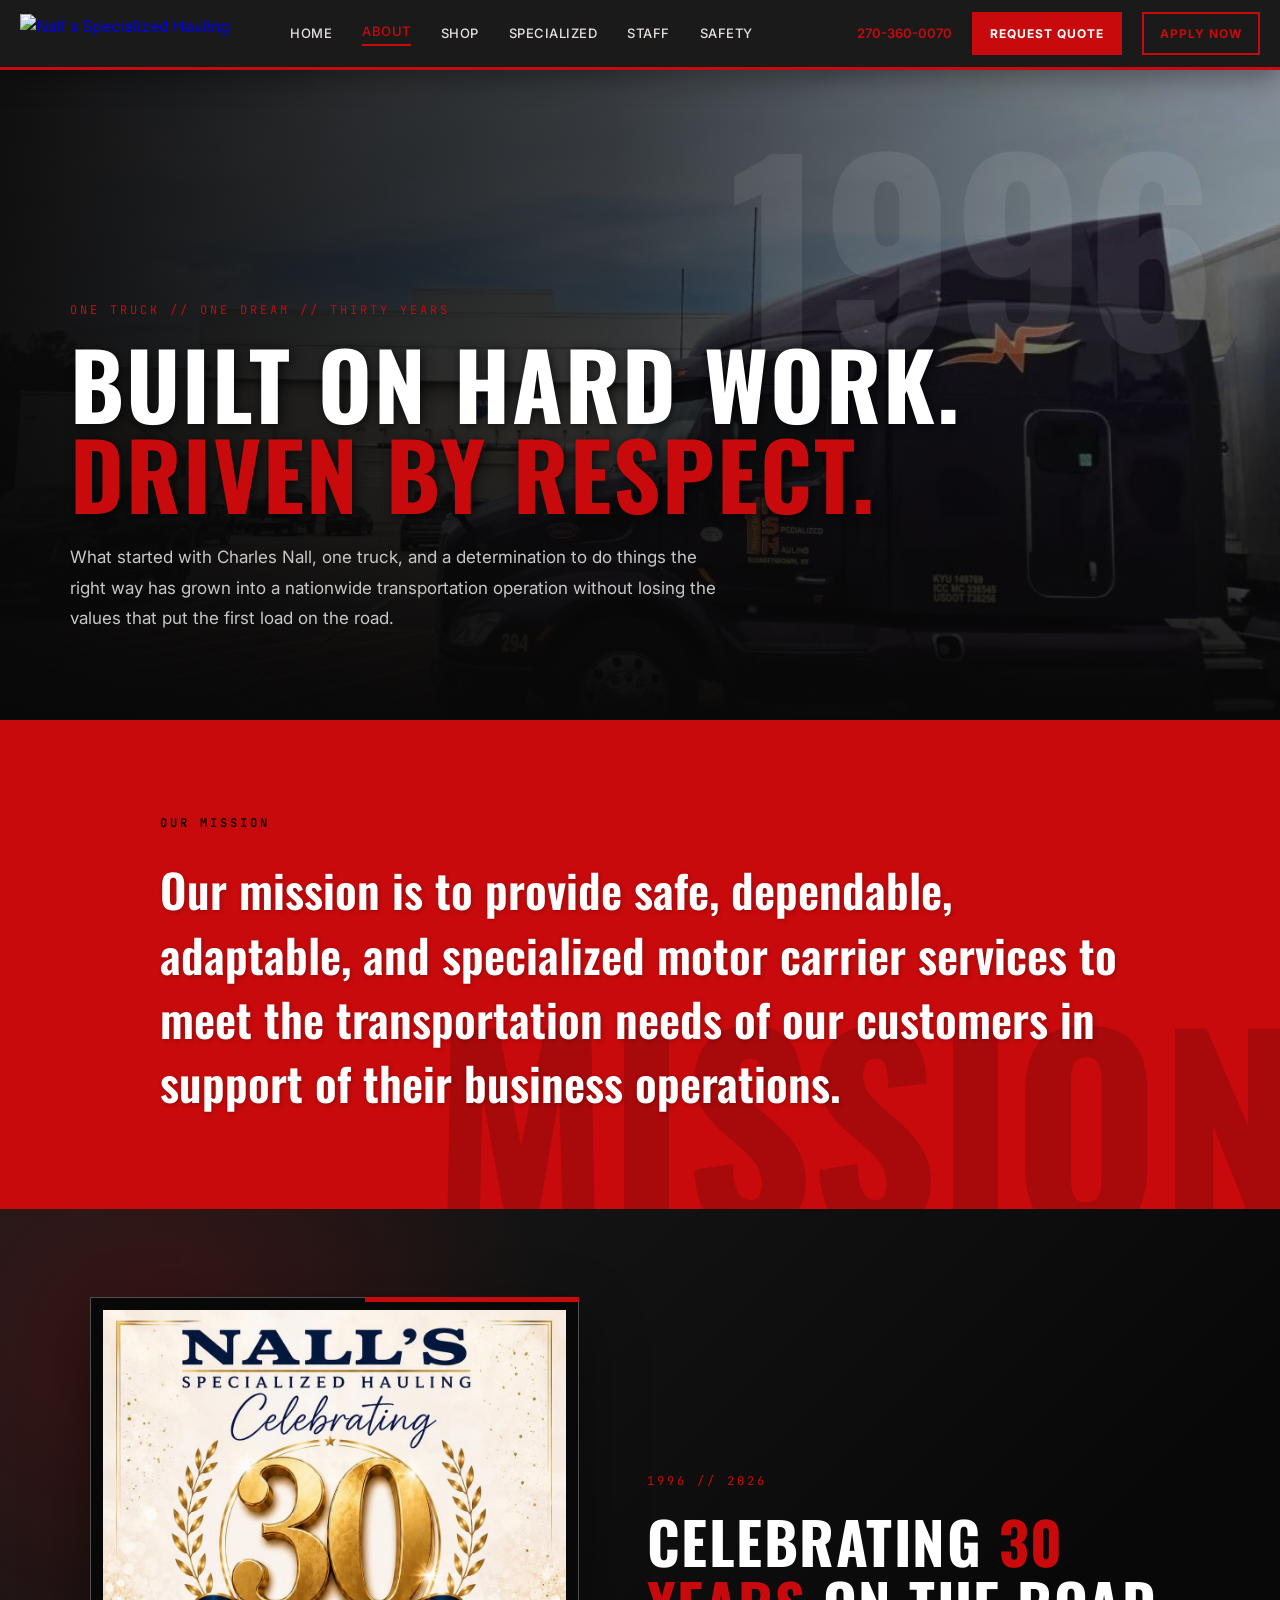
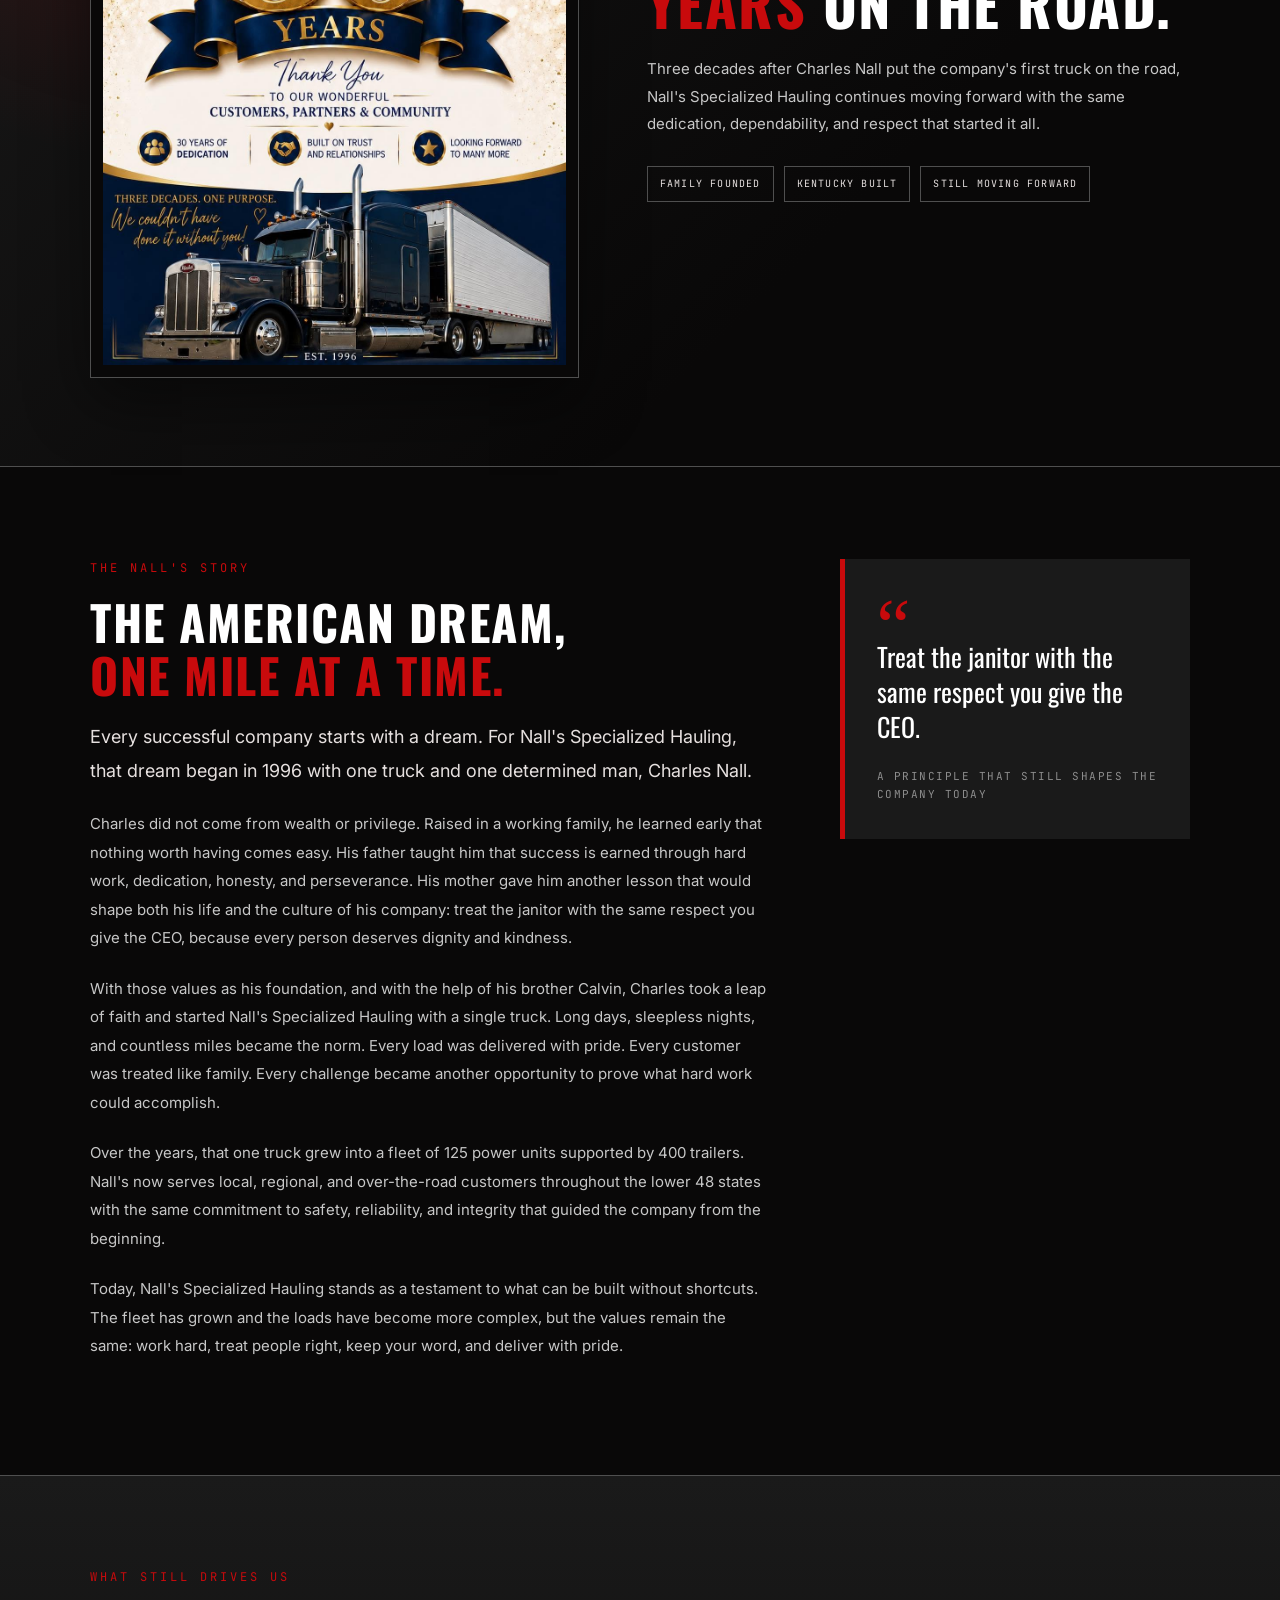
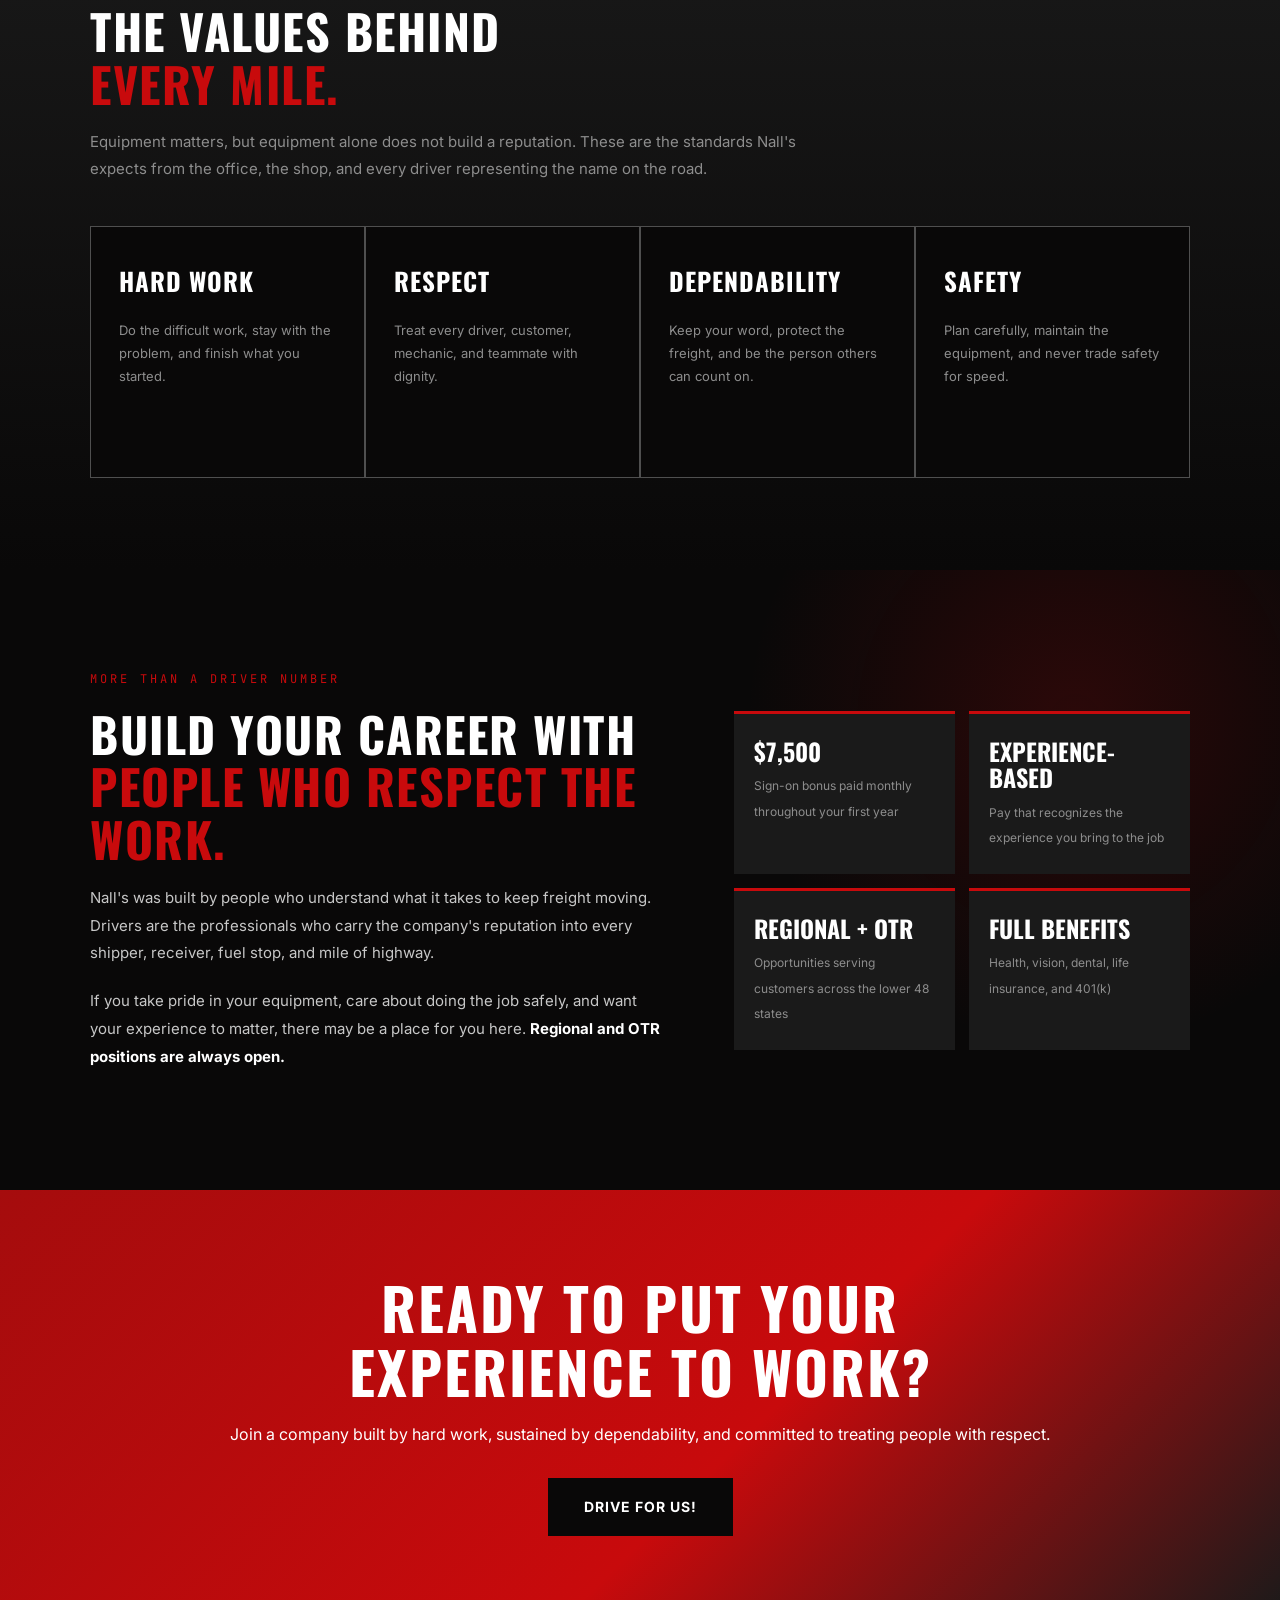
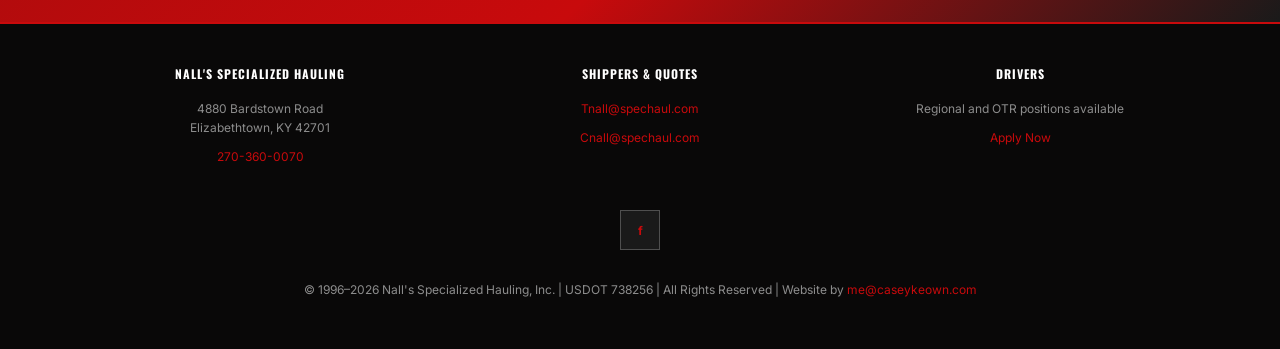
==== About/index.html @ 266779e3 "Organize assets and update website pages" ====
<!DOCTYPE html>
<html lang="en">
<head>
    <meta charset="UTF-8">
    <meta name="viewport" content="width=device-width, initial-scale=1.0">
    <script>document.documentElement.classList.add('js');</script>
    <title>Our Story | Nall's Specialized Hauling</title>
    <meta name="description" content="From one truck in 1996 to 125 power units and 400 trailers today, discover the hard work, respect, and dependability behind Nall's Specialized Hauling.">
    <link rel="canonical" href="https://www.nallsspecializedhauling.com/About/">
    <link rel="preconnect" href="https://fonts.googleapis.com">
    <link rel="preconnect" href="https://fonts.gstatic.com" crossorigin>
    <link href="https://fonts.googleapis.com/css2?family=Oswald:wght@400;600;700&amp;family=Inter:wght@400;500;600;700&amp;family=JetBrains+Mono:wght@500&amp;display=swap" rel="stylesheet">
    <style>
        :root {
            --red: #C80A0C;
            --red-dark: #A50C0D;
            --black: #090808;
            --charcoal: #1A1A1A;
            --white: #FFFFFF;
            --off-white: #E6E0DF;
            --silver: #C7C7C7;
            --gray: #8D8D8D;
            --dark-gray: #4F4F4F;
        }

        * { margin: 0; padding: 0; box-sizing: border-box; }
        html { scroll-behavior: smooth; }

        body {
            font-family: 'Inter', sans-serif;
            background: var(--black);
            color: var(--off-white);
            line-height: 1.6;
            overflow-x: hidden;
        }

        body.nav-lock { overflow: hidden; }

        @media (prefers-reduced-motion: reduce) {
            html { scroll-behavior: auto; }
            * {
                animation-duration: 0.01ms !important;
                animation-iteration-count: 1 !important;
                transition-duration: 0.01ms !important;
            }
        }

        a:focus-visible,
        button:focus-visible {
            outline: 3px solid var(--red);
            outline-offset: 3px;
        }

        .skip-link {
            position: absolute;
            left: -9999px;
            top: 0;
            background: var(--red);
            color: var(--white);
            padding: 12px 20px;
            z-index: 2000;
            font-size: 12px;
            font-weight: 700;
            letter-spacing: 1px;
            text-decoration: none;
            text-transform: uppercase;
        }

        .skip-link:focus { left: 0; }

        /* HEADER */
        header {
            position: fixed;
            top: 0;
            left: 0;
            right: 0;
            z-index: 1000;
            display: flex;
            align-items: center;
            justify-content: space-between;
            gap: 20px;
            flex-wrap: wrap;
            padding: 12px 20px;
            background: var(--charcoal);
            border-bottom: 3px solid var(--red);
            box-shadow: 0 8px 28px rgba(0, 0, 0, 0.34);
        }

        header .logo {
            display: flex;
            align-items: center;
            flex-shrink: 0;
            text-decoration: none;
        }

        header .logo img {
            display: block;
            width: auto;
            height: 40px;
        }

        .menu-toggle {
            display: none;
            width: 46px;
            height: 42px;
            padding: 0;
            align-items: center;
            justify-content: center;
            flex-direction: column;
            gap: 5px;
            background: transparent;
            border: 1px solid var(--dark-gray);
            color: var(--white);
            cursor: pointer;
        }

        .menu-toggle span {
            display: block;
            width: 22px;
            height: 2px;
            background: currentColor;
            transition: transform 0.25s ease, opacity 0.2s ease;
        }

        header.nav-open .menu-toggle span:nth-child(1) {
            transform: translateY(7px) rotate(45deg);
        }

        header.nav-open .menu-toggle span:nth-child(2) { opacity: 0; }

        header.nav-open .menu-toggle span:nth-child(3) {
            transform: translateY(-7px) rotate(-45deg);
        }

        header nav {
            display: flex;
            align-items: center;
            flex: 1;
            gap: 30px;
            margin-left: 40px;
        }

        header nav a {
            color: var(--off-white);
            font-size: 13px;
            font-weight: 500;
            letter-spacing: 0.5px;
            text-decoration: none;
            text-transform: uppercase;
            transition: color 0.3s;
        }

        header nav a:hover { color: var(--red); }

        header nav a[aria-current="page"] {
            color: var(--red);
            border-bottom: 2px solid var(--red);
            padding-bottom: 2px;
        }

        .header-right {
            display: flex;
            align-items: center;
            gap: 20px;
            margin-left: auto;
        }

        .tel-link {
            color: var(--red);
            font-size: 13px;
            font-weight: 600;
            text-decoration: none;
        }

        .cta-btn {
            display: inline-block;
            padding: 10px 16px;
            background: var(--red);
            border: 2px solid var(--red);
            color: var(--white);
            cursor: pointer;
            font-size: 12px;
            font-weight: 700;
            letter-spacing: 1px;
            text-decoration: none;
            text-transform: uppercase;
            transition: all 0.3s;
        }

        .cta-btn:hover { background: transparent; color: var(--red); }

        .cta-btn-outline {
            background: transparent;
            color: var(--red);
        }

        .cta-btn-outline:hover { background: var(--red); color: var(--white); }

        /* HERO */
        .about-hero {
            position: relative;
            min-height: 650px;
            margin-top: var(--header-h, 64px);
            display: flex;
            align-items: flex-end;
            overflow: hidden;
            background-image:
                linear-gradient(90deg, rgba(9, 8, 8, 0.96) 0%, rgba(9, 8, 8, 0.76) 48%, rgba(9, 8, 8, 0.30) 100%),
                linear-gradient(0deg, rgba(9, 8, 8, 0.96) 0%, transparent 50%),
                url('assets/images/nasa-truck.jpg');
            background-position: center;
            background-repeat: no-repeat;
            background-size: cover;
        }

        .about-hero::before {
            content: '1996';
            position: absolute;
            top: 50px;
            right: 5%;
            color: rgba(255, 255, 255, 0.08);
            font-family: 'Oswald', sans-serif;
            font-size: clamp(110px, 19vw, 280px);
            font-weight: 700;
            line-height: 1;
        }

        .about-hero-inner {
            position: relative;
            z-index: 2;
            width: 100%;
            max-width: 1180px;
            margin: 0 auto;
            padding: 0 20px 86px;
        }

        .eyebrow {
            display: block;
            margin-bottom: 18px;
            color: var(--red);
            font-family: 'JetBrains Mono', monospace;
            font-size: 12px;
            letter-spacing: 3px;
            text-transform: uppercase;
        }

        .about-hero h1 {
            max-width: 900px;
            margin-bottom: 24px;
            color: var(--white);
            font-family: 'Oswald', sans-serif;
            font-size: clamp(54px, 8vw, 92px);
            font-weight: 700;
            letter-spacing: 2px;
            line-height: 0.98;
            text-shadow: 2px 2px 12px rgba(0, 0, 0, 0.7);
            text-transform: uppercase;
        }

        .about-hero h1 span { color: var(--red); }

        .about-hero p {
            max-width: 650px;
            color: var(--silver);
            font-size: 17px;
            line-height: 1.8;
        }

        /* 30TH ANNIVERSARY FEATURE */
        .anniversary-section {
            padding: 88px 20px;
            background:
                radial-gradient(circle at 12% 18%, rgba(200, 10, 12, 0.20), transparent 30%),
                linear-gradient(135deg, var(--charcoal), var(--black) 68%);
            border-bottom: 1px solid var(--dark-gray);
        }

        .anniversary-inner {
            max-width: 1100px;
            margin: 0 auto;
            display: grid;
            grid-template-columns: minmax(320px, 0.9fr) minmax(0, 1fr);
            gap: 68px;
            align-items: center;
        }

        .anniversary-figure {
            position: relative;
            margin: 0;
            padding: 12px;
            background: var(--black);
            border: 1px solid var(--dark-gray);
            box-shadow: 0 24px 60px rgba(0, 0, 0, 0.45);
        }

        .anniversary-figure::before {
            content: '';
            position: absolute;
            top: -1px;
            right: -1px;
            width: 44%;
            height: 5px;
            background: var(--red);
        }

        .anniversary-figure img {
            display: block;
            width: 100%;
            height: auto;
        }

        .anniversary-copy h2 {
            margin-bottom: 20px;
            color: var(--white);
            font-family: 'Oswald', sans-serif;
            font-size: clamp(38px, 5vw, 58px);
            font-weight: 700;
            letter-spacing: 1.5px;
            line-height: 1.08;
            text-transform: uppercase;
        }

        .anniversary-copy h2 span { color: var(--red); }

        .anniversary-copy p {
            max-width: 580px;
            margin-bottom: 28px;
            color: var(--silver);
            font-size: 15px;
            line-height: 1.85;
        }

        .anniversary-tags {
            display: flex;
            gap: 10px;
            flex-wrap: wrap;
        }

        .anniversary-tag {
            padding: 9px 12px;
            border: 1px solid var(--dark-gray);
            color: var(--off-white);
            font-family: 'JetBrains Mono', monospace;
            font-size: 10px;
            letter-spacing: 1.2px;
            text-transform: uppercase;
        }

        /* SHARED SECTION STYLES */
        .section { padding: 92px 20px; }

        .section-inner {
            max-width: 1100px;
            margin: 0 auto;
        }

        .section-title {
            margin-bottom: 18px;
            color: var(--white);
            font-family: 'Oswald', sans-serif;
            font-size: clamp(34px, 5vw, 48px);
            font-weight: 700;
            letter-spacing: 1.5px;
            line-height: 1.1;
            text-transform: uppercase;
        }

        .section-title span { color: var(--red); }

        /* STORY */
        .story-section { background: var(--black); }

        .story-layout {
            display: grid;
            grid-template-columns: minmax(0, 1.45fr) minmax(280px, 0.75fr);
            gap: 72px;
            align-items: start;
        }

        .story-copy p {
            margin-bottom: 22px;
            color: var(--silver);
            font-size: 15px;
            line-height: 1.9;
        }

        .story-copy p:first-of-type {
            color: var(--off-white);
            font-size: 18px;
        }

        .story-aside {
            position: sticky;
            top: calc(var(--header-h, 64px) + 30px);
            padding: 36px 32px;
            background: var(--charcoal);
            border-left: 5px solid var(--red);
        }

        .story-aside .quote-mark {
            display: block;
            height: 44px;
            color: var(--red);
            font-family: Georgia, serif;
            font-size: 76px;
            line-height: 0.8;
        }

        .story-aside blockquote {
            margin-bottom: 24px;
            color: var(--white);
            font-family: 'Oswald', sans-serif;
            font-size: 26px;
            font-weight: 400;
            line-height: 1.35;
        }

        .story-aside p {
            color: var(--gray);
            font-family: 'JetBrains Mono', monospace;
            font-size: 11px;
            letter-spacing: 1.5px;
            text-transform: uppercase;
        }

        /* VALUES */
        .values-section {
            background: linear-gradient(180deg, var(--charcoal), var(--black));
            border-top: 1px solid var(--dark-gray);
        }

        .values-intro {
            max-width: 730px;
            margin-bottom: 44px;
            color: var(--gray);
            font-size: 15px;
            line-height: 1.8;
        }

        .values-grid {
            display: grid;
            grid-template-columns: repeat(4, minmax(0, 1fr));
            gap: 2px;
            background: var(--dark-gray);
            border: 1px solid var(--dark-gray);
        }

        .value-card {
            position: relative;
            min-height: 250px;
            padding: 34px 28px;
            background: var(--black);
            overflow: hidden;
        }

        .value-card h3 {
            margin-bottom: 18px;
            color: var(--white);
            font-family: 'Oswald', sans-serif;
            font-size: 25px;
            letter-spacing: 1px;
            text-transform: uppercase;
        }

        .value-card p {
            color: var(--gray);
            font-size: 13px;
            line-height: 1.75;
        }

        .value-card::after {
            content: '';
            position: absolute;
            right: 0;
            bottom: 0;
            left: 0;
            height: 3px;
            background: var(--red);
            transform: scaleX(0);
            transform-origin: left;
            transition: transform 0.3s;
        }

        .value-card:hover::after { transform: scaleX(1); }

        /* MISSION */
        .mission-section {
            position: relative;
            padding: 94px 20px;
            background: var(--red);
            overflow: hidden;
        }

        .mission-section::before {
            content: 'MISSION';
            position: absolute;
            right: -20px;
            bottom: -34px;
            color: rgba(9, 8, 8, 0.16);
            font-family: 'Oswald', sans-serif;
            font-size: clamp(100px, 20vw, 250px);
            font-weight: 700;
            line-height: 1;
        }

        .mission-inner {
            position: relative;
            z-index: 2;
            max-width: 960px;
            margin: 0 auto;
        }

        .mission-label {
            display: block;
            margin-bottom: 24px;
            color: var(--black);
            font-family: 'JetBrains Mono', monospace;
            font-size: 12px;
            font-weight: 700;
            letter-spacing: 3px;
            text-transform: uppercase;
        }

        .mission-statement {
            color: var(--white);
            font-family: 'Oswald', sans-serif;
            font-size: clamp(28px, 4.5vw, 46px);
            font-weight: 600;
            line-height: 1.4;
            text-shadow: 1px 1px 4px rgba(0, 0, 0, 0.28);
        }

        /* DRIVER RECRUITMENT */
        .driver-section {
            padding: 100px 20px;
            background:
                radial-gradient(circle at 84% 24%, rgba(200, 10, 12, 0.18), transparent 28%),
                var(--black);
        }

        .driver-inner {
            max-width: 1100px;
            margin: 0 auto;
            display: grid;
            grid-template-columns: minmax(0, 1fr) minmax(340px, 0.8fr);
            gap: 74px;
            align-items: center;
        }

        .driver-copy p {
            max-width: 650px;
            margin-bottom: 20px;
            color: var(--silver);
            font-size: 15px;
            line-height: 1.85;
        }

        .driver-copy strong { color: var(--white); }

        .driver-benefits {
            display: grid;
            grid-template-columns: repeat(2, minmax(0, 1fr));
            gap: 14px;
        }

        .driver-benefit {
            min-height: 150px;
            padding: 24px 20px;
            background: var(--charcoal);
            border-top: 3px solid var(--red);
        }

        .driver-benefit strong {
            display: block;
            margin-bottom: 8px;
            color: var(--white);
            font-family: 'Oswald', sans-serif;
            font-size: 24px;
            line-height: 1.1;
            text-transform: uppercase;
        }

        .driver-benefit span {
            color: var(--gray);
            font-size: 12px;
            line-height: 1.55;
        }

        /* FINAL CTA */
        .drive-cta {
            padding: 86px 20px;
            background: linear-gradient(135deg, var(--red-dark), var(--red) 58%, var(--charcoal));
            text-align: center;
        }

        .drive-cta-inner {
            max-width: 820px;
            margin: 0 auto;
        }

        .drive-cta h2 {
            margin-bottom: 16px;
            color: var(--white);
            font-family: 'Oswald', sans-serif;
            font-size: clamp(38px, 6vw, 58px);
            letter-spacing: 2px;
            line-height: 1.1;
            text-transform: uppercase;
        }

        .drive-cta p {
            margin-bottom: 30px;
            color: var(--white);
            font-size: 16px;
            line-height: 1.75;
        }

        .drive-cta .cta-btn {
            padding: 16px 34px;
            background: var(--black);
            border-color: var(--black);
            font-size: 14px;
        }

        .drive-cta .cta-btn:hover {
            background: transparent;
            border-color: var(--white);
            color: var(--white);
        }

        /* FOOTER */
        footer {
            padding: 40px 20px;
            background: var(--black);
            border-top: 2px solid var(--red);
            color: var(--gray);
            font-size: 12px;
            text-align: center;
        }

        footer h4 {
            margin-bottom: 15px;
            color: var(--white);
            font-family: 'Oswald', sans-serif;
            letter-spacing: 1px;
            text-transform: uppercase;
        }

        footer p { margin-bottom: 10px; }
        footer a { color: var(--red); text-decoration: none; }
        footer a:hover { text-decoration: underline; }

        .footer-grid {
            max-width: 1100px;
            margin: 0 auto 34px;
            display: grid;
            grid-template-columns: repeat(3, minmax(0, 1fr));
            gap: 40px;
        }

        .socials {
            display: flex;
            justify-content: center;
            margin-top: 18px;
        }

        .social-link {
            width: 40px;
            height: 40px;
            display: flex;
            align-items: center;
            justify-content: center;
            background: var(--charcoal);
            border: 1px solid var(--dark-gray);
            color: var(--red);
            font-weight: 700;
            text-decoration: none;
            transition: all 0.3s;
        }

        .social-link:hover {
            background: var(--red);
            border-color: var(--red);
            color: var(--white);
            text-decoration: none;
        }

        @media (max-width: 980px) {
            .story-layout,
            .driver-inner,
            .anniversary-inner { grid-template-columns: 1fr; gap: 48px; }
            .anniversary-figure { max-width: 620px; margin: 0 auto; }
            .story-aside { position: static; }
            .values-grid { grid-template-columns: repeat(2, minmax(0, 1fr)); }
        }

        @media (max-width: 1180px) {
            header {
                display: grid;
                grid-template-columns: minmax(0, 1fr) auto;
                align-items: center;
                gap: 12px 18px;
                padding: 12px 16px;
                flex-wrap: nowrap;
            }

            header .logo { min-width: 0; }
            header .logo img { max-width: min(310px, calc(100vw - 100px)); }

            .js .menu-toggle { display: inline-flex; }

            header nav {
                grid-column: 1 / -1;
                width: 100%;
                margin: 0;
                padding: 8px 0 0;
                flex-direction: column;
                align-items: stretch;
                gap: 0;
                border-top: 1px solid var(--dark-gray);
            }

            .js header nav { display: none; }
            .js header.nav-open nav { display: flex; }

            header nav a {
                position: relative;
                padding: 13px 14px;
                border-bottom: 1px solid rgba(79, 79, 79, 0.55);
                font-size: 12px;
                letter-spacing: 1px;
            }

            header nav a::after {
                content: '';
                position: absolute;
                right: 14px;
                top: 50%;
                width: 6px;
                height: 6px;
                border-top: 1px solid var(--gray);
                border-right: 1px solid var(--gray);
                transform: translateY(-50%) rotate(45deg);
            }

            header nav a[aria-current="page"] {
                padding-bottom: 13px;
                border-bottom: 1px solid rgba(79, 79, 79, 0.55);
                border-left: 3px solid var(--red);
                background: rgba(200, 10, 12, 0.08);
            }

            .header-right {
                grid-column: 1 / -1;
                width: 100%;
                margin: 0;
                padding-top: 4px;
                display: grid;
                grid-template-columns: repeat(2, minmax(0, 1fr));
                gap: 10px;
            }

            .js header .header-right { display: none; }
            .js header.nav-open .header-right { display: grid; }

            .header-right .tel-link {
                grid-column: 1 / -1;
                padding: 10px 14px;
                background: var(--black);
                border: 1px solid var(--dark-gray);
                text-align: center;
            }

            .header-right .cta-btn {
                width: 100%;
                padding: 12px 10px;
                text-align: center;
            }

            header.nav-open {
                max-height: 100vh;
                overflow-y: auto;
                overscroll-behavior: contain;
            }
        }

        @media (max-width: 768px) {
            header .logo img { height: 34px; }
            .about-hero { min-height: 540px; background-position: 62% center; }
            .about-hero-inner { padding-bottom: 58px; }
            .anniversary-section { padding: 68px 20px; }
            .section { padding: 70px 20px; }
            .footer-grid { grid-template-columns: 1fr; gap: 28px; }
        }

        @media (max-width: 560px) {
            .header-right { grid-template-columns: 1fr; }
            .header-right .tel-link { grid-column: 1; }
            .about-hero p { font-size: 15px; }
            .values-grid,
            .driver-benefits { grid-template-columns: 1fr; }
            .value-card { min-height: 220px; }
            .story-aside { padding: 30px 25px; }
            .story-aside blockquote { font-size: 23px; }
            .driver-section { padding: 74px 20px; }
        }
    </style>
    <script type="application/ld+json">
        {
            "@context": "https://schema.org",
            "@type": "Organization",
            "legalName": "Nall's Specialized Hauling, Inc.",
            "name": "Nall's Specialized Hauling",
            "foundingDate": "1996-06-05",
            "telephone": "+1-270-360-0070",
            "email": "Tnall@spechaul.com",
            "address": {
                "@type": "PostalAddress",
                "streetAddress": "4880 Bardstown Road",
                "addressLocality": "Elizabethtown",
                "addressRegion": "KY",
                "postalCode": "42701",
                "addressCountry": "US"
            }
        }
    </script>
</head>
<body>
    <a href="#main-content" class="skip-link">Skip to main content</a>

    <header>
        <a href="../Home/" class="logo" aria-label="Nall's Specialized Hauling home">
            <img src="https://raw.githubusercontent.com/caseykeown/nalls-hauling/refs/heads/main/assets/images/transparent-logo.png"
                 alt="Nall's Specialized Hauling">
        </a>
        <button class="menu-toggle" type="button" aria-expanded="false" aria-controls="primary-navigation" aria-label="Open navigation menu">
            <span aria-hidden="true"></span>
            <span aria-hidden="true"></span>
            <span aria-hidden="true"></span>
        </button>
        <nav id="primary-navigation" aria-label="Primary">
            <a href="../Home/">Home</a>
            <a href="./" aria-current="page">About</a>
            <a href="../Shop/">Shop</a>
            <a href="../Specialized/">Specialized</a>
            <a href="../Staff/">Staff</a>
            <a href="../Safety/">Safety</a>
        </nav>
        <div class="header-right">
            <a href="tel:2703600070" class="tel-link">270-360-0070</a>
            <a href="../Home/#quote" class="cta-btn">Request Quote</a>
            <a href="../Home/#drive" class="cta-btn cta-btn-outline">Apply Now</a>
        </div>
    </header>

    <main id="main-content">
        <section class="about-hero">
            <div class="about-hero-inner">
                <span class="eyebrow">One Truck // One Dream // Thirty Years</span>
                <h1>Built on hard work.<br><span>Driven by respect.</span></h1>
                <p>What started with Charles Nall, one truck, and a determination to do things the right way has grown into a nationwide transportation operation without losing the values that put the first load on the road.</p>
            </div>
        </section>

        <section class="mission-section">
            <div class="mission-inner">
                <span class="mission-label">Our Mission</span>
                <p class="mission-statement">Our mission is to provide safe, dependable, adaptable, and specialized motor carrier services to meet the transportation needs of our customers in support of their business operations.</p>
            </div>
        </section>

        <section class="anniversary-section" aria-labelledby="anniversary-heading">
            <div class="anniversary-inner">
                <figure class="anniversary-figure">
                    <img src="assets/images/30-year-flyer.jpg"
                         alt="Nall's Specialized Hauling 30-year anniversary flyer"
                         width="1054"
                         height="1492"
                         loading="lazy">
                </figure>
                <div class="anniversary-copy">
                    <span class="eyebrow">1996 // 2026</span>
                    <h2 id="anniversary-heading">Celebrating <span>30 years</span> on the road.</h2>
                    <p>Three decades after Charles Nall put the company's first truck on the road, Nall's Specialized Hauling continues moving forward with the same dedication, dependability, and respect that started it all.</p>
                    <div class="anniversary-tags" aria-label="Anniversary highlights">
                        <span class="anniversary-tag">Family Founded</span>
                        <span class="anniversary-tag">Kentucky Built</span>
                        <span class="anniversary-tag">Still Moving Forward</span>
                    </div>
                </div>
            </div>
        </section>

        <section class="section story-section">
            <div class="section-inner story-layout">
                <div class="story-copy">
                    <span class="eyebrow">The Nall's Story</span>
                    <h2 class="section-title">The American dream,<br><span>one mile at a time.</span></h2>
                    <p>Every successful company starts with a dream. For Nall's Specialized Hauling, that dream began in 1996 with one truck and one determined man, Charles Nall.</p>
                    <p>Charles did not come from wealth or privilege. Raised in a working family, he learned early that nothing worth having comes easy. His father taught him that success is earned through hard work, dedication, honesty, and perseverance. His mother gave him another lesson that would shape both his life and the culture of his company: treat the janitor with the same respect you give the CEO, because every person deserves dignity and kindness.</p>
                    <p>With those values as his foundation, and with the help of his brother Calvin, Charles took a leap of faith and started Nall's Specialized Hauling with a single truck. Long days, sleepless nights, and countless miles became the norm. Every load was delivered with pride. Every customer was treated like family. Every challenge became another opportunity to prove what hard work could accomplish.</p>
                    <p>Over the years, that one truck grew into a fleet of 125 power units supported by 400 trailers. Nall's now serves local, regional, and over-the-road customers throughout the lower 48 states with the same commitment to safety, reliability, and integrity that guided the company from the beginning.</p>
                    <p>Today, Nall's Specialized Hauling stands as a testament to what can be built without shortcuts. The fleet has grown and the loads have become more complex, but the values remain the same: work hard, treat people right, keep your word, and deliver with pride.</p>
                </div>

                <aside class="story-aside" aria-label="Founding principle">
                    <span class="quote-mark" aria-hidden="true">&ldquo;</span>
                    <blockquote>Treat the janitor with the same respect you give the CEO.</blockquote>
                    <p>A principle that still shapes the company today</p>
                </aside>
            </div>
        </section>

        <section class="section values-section">
            <div class="section-inner">
                <span class="eyebrow">What Still Drives Us</span>
                <h2 class="section-title">The values behind<br><span>every mile.</span></h2>
                <p class="values-intro">Equipment matters, but equipment alone does not build a reputation. These are the standards Nall's expects from the office, the shop, and every driver representing the name on the road.</p>

                <div class="values-grid">
                    <article class="value-card">
                        <h3>Hard Work</h3>
                        <p>Do the difficult work, stay with the problem, and finish what you started.</p>
                    </article>
                    <article class="value-card">
                        <h3>Respect</h3>
                        <p>Treat every driver, customer, mechanic, and teammate with dignity.</p>
                    </article>
                    <article class="value-card">
                        <h3>Dependability</h3>
                        <p>Keep your word, protect the freight, and be the person others can count on.</p>
                    </article>
                    <article class="value-card">
                        <h3>Safety</h3>
                        <p>Plan carefully, maintain the equipment, and never trade safety for speed.</p>
                    </article>
                </div>
            </div>
        </section>

        <section class="driver-section">
            <div class="driver-inner">
                <div class="driver-copy">
                    <span class="eyebrow">More Than a Driver Number</span>
                    <h2 class="section-title">Build your career with<br><span>people who respect the work.</span></h2>
                    <p>Nall's was built by people who understand what it takes to keep freight moving. Drivers are the professionals who carry the company's reputation into every shipper, receiver, fuel stop, and mile of highway.</p>
                    <p>If you take pride in your equipment, care about doing the job safely, and want your experience to matter, there may be a place for you here. <strong>Regional and OTR positions are always open.</strong></p>
                </div>

                <div class="driver-benefits" aria-label="Driver opportunities and benefits">
                    <div class="driver-benefit">
                        <strong>$7,500</strong>
                        <span>Sign-on bonus paid monthly throughout your first year</span>
                    </div>
                    <div class="driver-benefit">
                        <strong>Experience-Based</strong>
                        <span>Pay that recognizes the experience you bring to the job</span>
                    </div>
                    <div class="driver-benefit">
                        <strong>Regional + OTR</strong>
                        <span>Opportunities serving customers across the lower 48 states</span>
                    </div>
                    <div class="driver-benefit">
                        <strong>Full Benefits</strong>
                        <span>Health, vision, dental, life insurance, and 401(k)</span>
                    </div>
                </div>
            </div>
        </section>

        <section class="drive-cta" id="drive">
            <div class="drive-cta-inner">
                <h2>Ready to put your experience to work?</h2>
                <p>Join a company built by hard work, sustained by dependability, and committed to treating people with respect.</p>
                <a href="../Home/#drive" class="cta-btn">Drive For Us!</a>
            </div>
        </section>
    </main>

    <footer>
        <div class="footer-grid">
            <div>
                <h4>Nall's Specialized Hauling</h4>
                <p>4880 Bardstown Road<br>Elizabethtown, KY 42701</p>
                <p><a href="tel:2703600070">270-360-0070</a></p>
            </div>
            <div>
                <h4>Shippers &amp; Quotes</h4>
                <p><a href="mailto:Tnall@spechaul.com">Tnall@spechaul.com</a></p>
                <p><a href="mailto:Cnall@spechaul.com">Cnall@spechaul.com</a></p>
            </div>
            <div>
                <h4>Drivers</h4>
                <p>Regional and OTR positions available</p>
                <p><a href="../Home/#drive">Apply Now</a></p>
            </div>
        </div>
        <div class="socials">
            <a href="https://www.facebook.com/nallsspecializedhauling/" target="_blank" rel="noopener" class="social-link" aria-label="Nall's Specialized Hauling on Facebook">f</a>
        </div>
        <p style="margin-top: 30px; color: var(--gray);">&copy; 1996&ndash;2026 Nall's Specialized Hauling, Inc. | USDOT 738256 | All Rights Reserved | Website by <a href="mailto:me@caseykeown.com">me@caseykeown.com</a></p>
    </footer>

    <script>
        (function () {
            var header = document.querySelector('header');
            var toggle = document.querySelector('.menu-toggle');
            var navigation = document.getElementById('primary-navigation');
            if (!header) return;

            function setHeaderHeight() {
                if (header.classList.contains('nav-open')) return;
                document.documentElement.style.setProperty('--header-h', header.offsetHeight + 'px');
            }

            function setMenu(open) {
                header.classList.toggle('nav-open', open);
                document.body.classList.toggle('nav-lock', open && window.innerWidth <= 1180);
                if (toggle) {
                    toggle.setAttribute('aria-expanded', open ? 'true' : 'false');
                    toggle.setAttribute('aria-label', open ? 'Close navigation menu' : 'Open navigation menu');
                }
                if (!open) setHeaderHeight();
            }

            setHeaderHeight();

            if (toggle) {
                toggle.addEventListener('click', function () {
                    setMenu(!header.classList.contains('nav-open'));
                });
            }

            if (navigation) {
                navigation.addEventListener('click', function (event) {
                    if (event.target.closest('a')) setMenu(false);
                });
            }

            document.addEventListener('keydown', function (event) {
                if (event.key === 'Escape') setMenu(false);
            });

            window.addEventListener('resize', setHeaderHeight);
            window.addEventListener('load', setHeaderHeight);
            window.addEventListener('resize', function () {
                if (window.innerWidth > 1180) setMenu(false);
            });
            if ('ResizeObserver' in window) new ResizeObserver(setHeaderHeight).observe(header);
        }());
    </script>
</body>
</html>
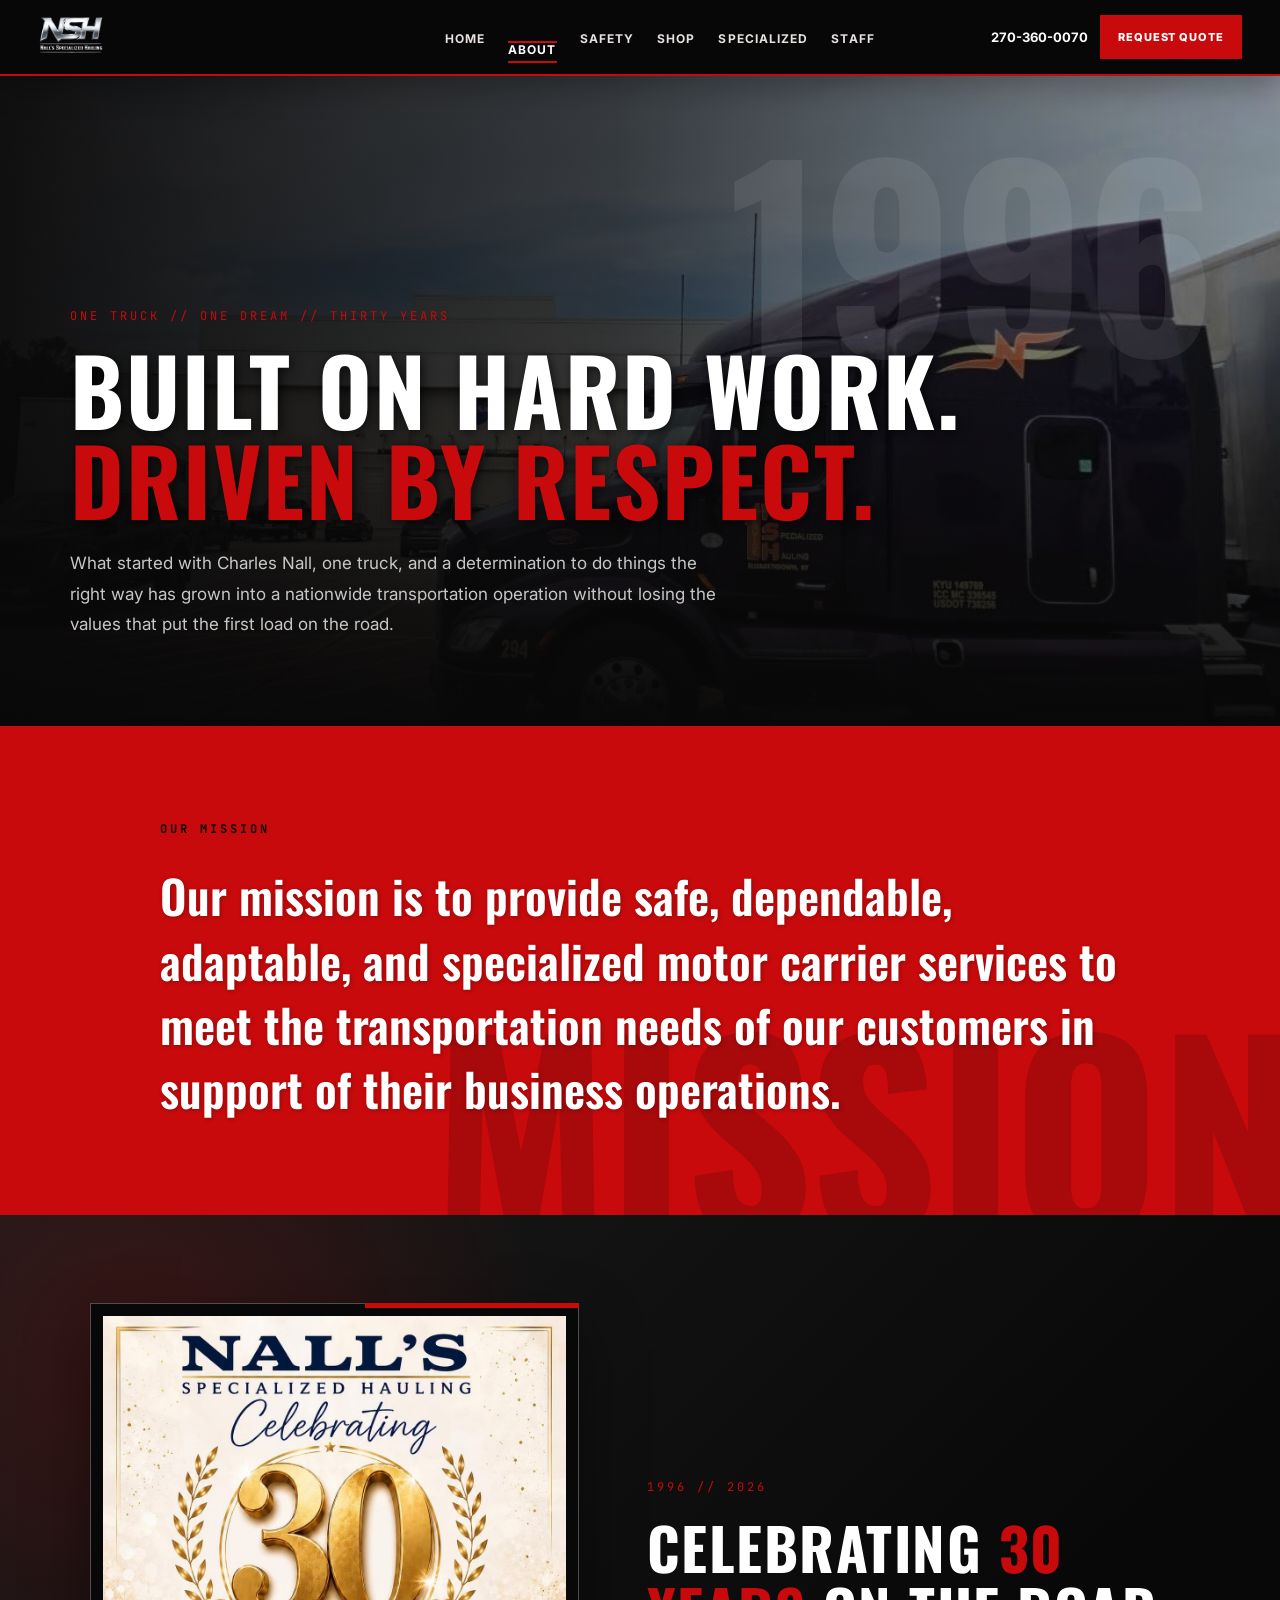
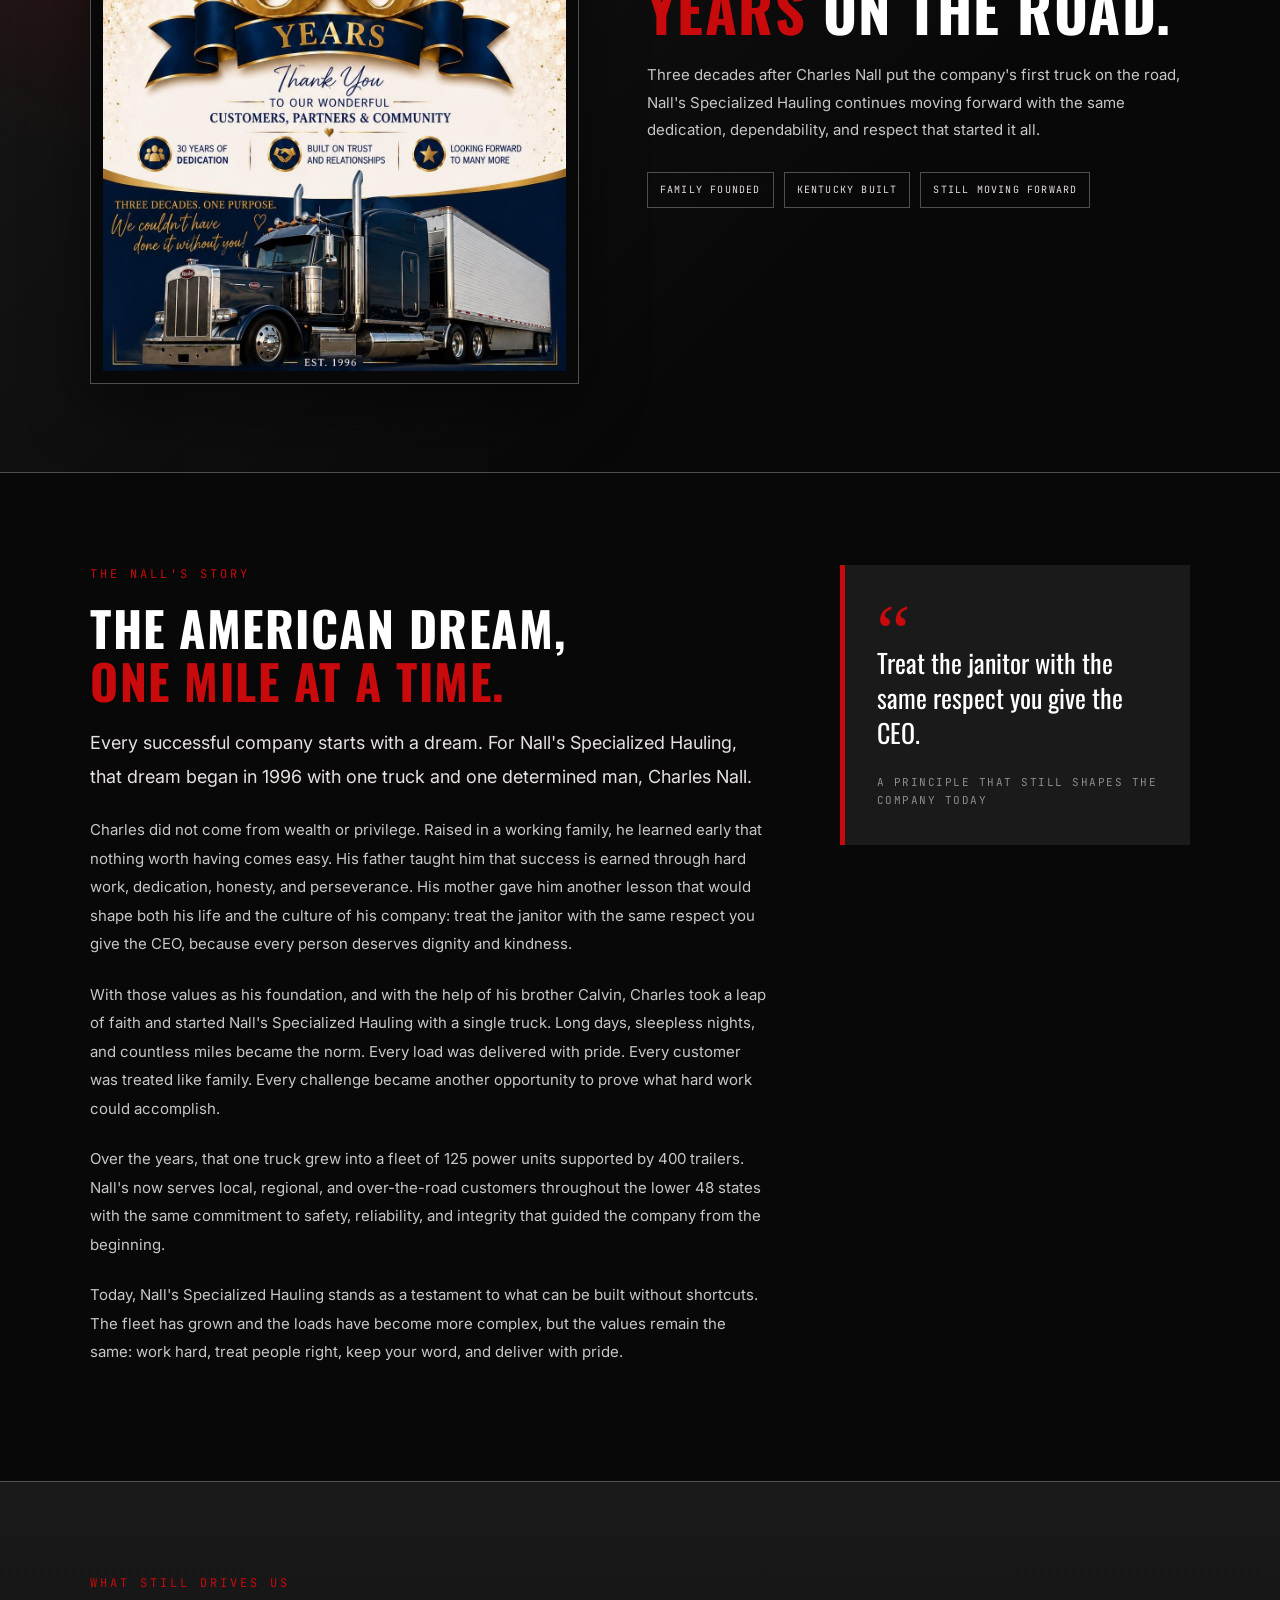
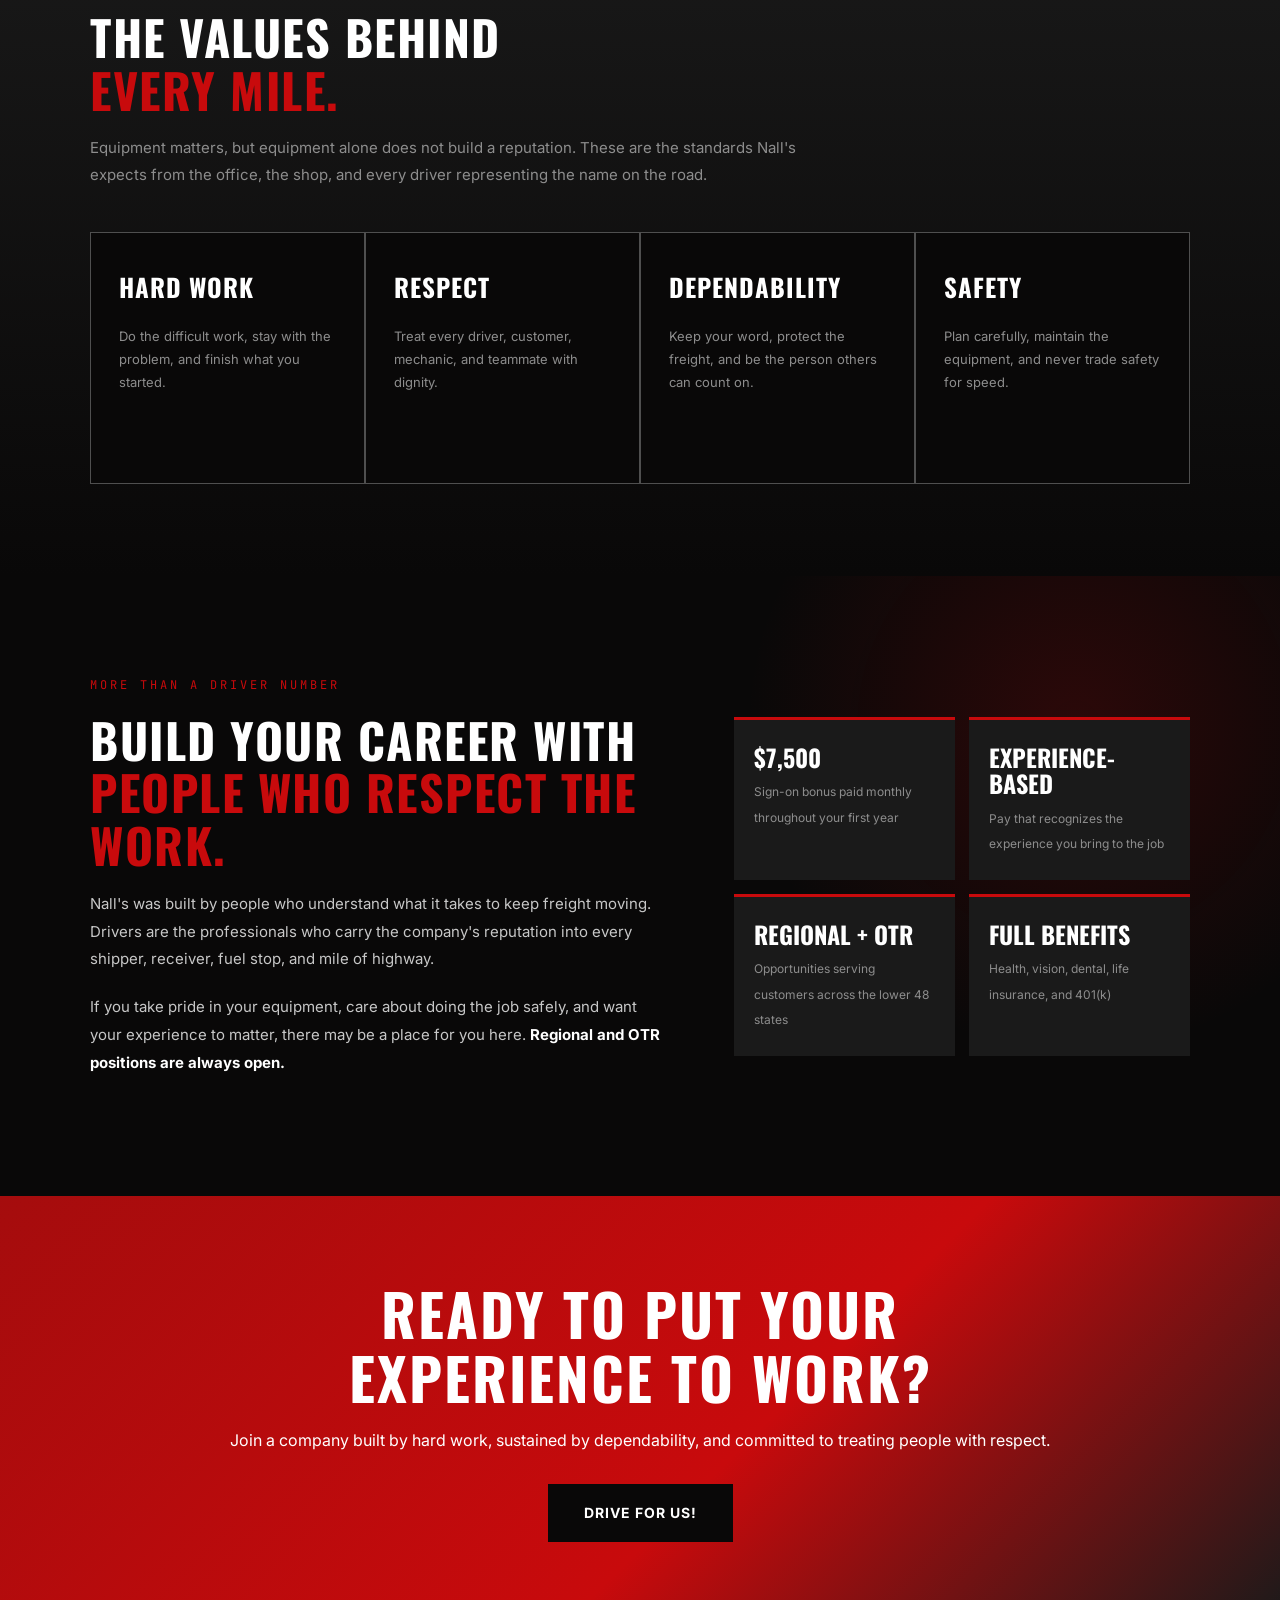
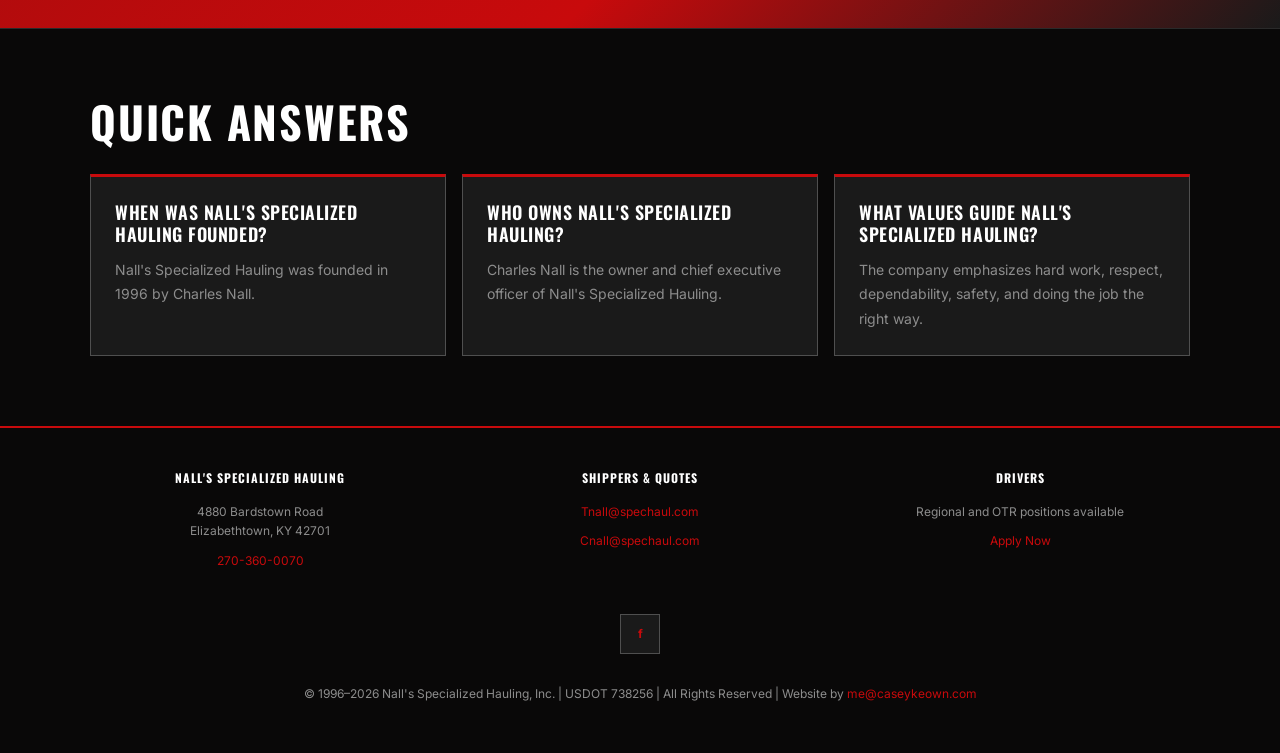
==== commit 90270ff2: "Make website production ready" ====
--- a/About/index.html
+++ b/About/index.html
@@ -3,10 +3,130 @@
 <head>
     <meta charset="UTF-8">
     <meta name="viewport" content="width=device-width, initial-scale=1.0">
-    <script>document.documentElement.classList.add('js');</script>
+    <link rel="icon" type="image/png" href="/favicon-96x96.png" sizes="96x96" />
+    <link rel="icon" type="image/svg+xml" href="/favicon.svg" />
+    <link rel="shortcut icon" href="/favicon.ico" />
+    <link rel="apple-touch-icon" sizes="180x180" href="/apple-touch-icon.png" />
+    <meta name="apple-mobile-web-app-title" content="Nall's Haul" />
+    <link rel="manifest" href="/site.webmanifest" />
     <title>Our Story | Nall's Specialized Hauling</title>
-    <meta name="description" content="From one truck in 1996 to 125 power units and 400 trailers today, discover the hard work, respect, and dependability behind Nall's Specialized Hauling.">
+    <meta name="description" content="Learn how Nall's Specialized Hauling grew from one truck in 1996 into a Kentucky-based fleet with 125 power units, 400 trailers, and nationwide freight capacity.">
+    <meta name="robots" content="index, follow">
     <link rel="canonical" href="https://www.nallsspecializedhauling.com/About/">
+    <meta property="og:type" content="website">
+    <meta property="og:site_name" content="Nall's Specialized Hauling">
+    <meta property="og:title" content="Our Story | Nall's Specialized Hauling">
+    <meta property="og:description" content="Learn how Nall's Specialized Hauling grew from one truck in 1996 into a Kentucky-based fleet with 125 power units, 400 trailers, and nationwide freight capacity.">
+    <meta property="og:url" content="https://www.nallsspecializedhauling.com/About/">
+    <meta property="og:image" content="https://www.nallsspecializedhauling.com/About/assets/images/nasa-truck.jpg">
+    <meta name="twitter:card" content="summary_large_image">
+    <meta name="twitter:title" content="Our Story | Nall's Specialized Hauling">
+    <meta name="twitter:description" content="Learn how Nall's Specialized Hauling grew from one truck in 1996 into a Kentucky-based fleet with 125 power units, 400 trailers, and nationwide freight capacity.">
+    <meta name="twitter:image" content="https://www.nallsspecializedhauling.com/About/assets/images/nasa-truck.jpg">
+    <script type="application/ld+json">
+[
+        {
+                "@context": "https://schema.org",
+                "@type": [
+                        "Organization",
+                        "LocalBusiness"
+                ],
+                "@id": "https://www.nallsspecializedhauling.com/#organization",
+                "name": "Nall's Specialized Hauling",
+                "url": "https://www.nallsspecializedhauling.com",
+                "logo": "https://www.nallsspecializedhauling.com/assets/images/transparent-logo.png",
+                "foundingDate": "1996-06-05",
+                "telephone": "+1-270-360-0070",
+                "email": "Tnall@spechaul.com",
+                "address": {
+                        "@type": "PostalAddress",
+                        "streetAddress": "4880 Bardstown Road",
+                        "addressLocality": "Elizabethtown",
+                        "addressRegion": "KY",
+                        "postalCode": "42701",
+                        "addressCountry": "US"
+                },
+                "areaServed": "United States",
+                "sameAs": [
+                        "https://www.facebook.com/nallsspecializedhauling/",
+                        "https://x.com/nallstrucking"
+                ]
+        },
+        {
+                "@context": "https://schema.org",
+                "@type": "WebSite",
+                "@id": "https://www.nallsspecializedhauling.com/#website",
+                "url": "https://www.nallsspecializedhauling.com",
+                "name": "Nall's Specialized Hauling",
+                "publisher": {
+                        "@id": "https://www.nallsspecializedhauling.com/#organization"
+                }
+        },
+        {
+                "@context": "https://schema.org",
+                "@type": "WebPage",
+                "@id": "https://www.nallsspecializedhauling.com/About/#webpage",
+                "url": "https://www.nallsspecializedhauling.com/About/",
+                "name": "Our Story | Nall's Specialized Hauling",
+                "description": "Learn how Nall's Specialized Hauling grew from one truck in 1996 into a Kentucky-based fleet with 125 power units, 400 trailers, and nationwide freight capacity.",
+                "isPartOf": {
+                        "@id": "https://www.nallsspecializedhauling.com/#website"
+                },
+                "about": {
+                        "@id": "https://www.nallsspecializedhauling.com/#organization"
+                }
+        },
+        {
+                "@context": "https://schema.org",
+                "@type": "FAQPage",
+                "@id": "https://www.nallsspecializedhauling.com/About/#faq",
+                "mainEntity": [
+                        {
+                                "@type": "Question",
+                                "name": "When was Nall's Specialized Hauling founded?",
+                                "acceptedAnswer": {
+                                        "@type": "Answer",
+                                        "text": "Nall's Specialized Hauling was founded in 1996 by Charles Nall."
+                                }
+                        },
+                        {
+                                "@type": "Question",
+                                "name": "Who owns Nall's Specialized Hauling?",
+                                "acceptedAnswer": {
+                                        "@type": "Answer",
+                                        "text": "Charles Nall is the owner and chief executive officer of Nall's Specialized Hauling."
+                                }
+                        },
+                        {
+                                "@type": "Question",
+                                "name": "What values guide Nall's Specialized Hauling?",
+                                "acceptedAnswer": {
+                                        "@type": "Answer",
+                                        "text": "The company emphasizes hard work, respect, dependability, safety, and doing the job the right way."
+                                }
+                        }
+                ]
+        },
+        {
+                "@context": "https://schema.org",
+                "@type": "BreadcrumbList",
+                "itemListElement": [
+                        {
+                                "@type": "ListItem",
+                                "position": 1,
+                                "name": "Home",
+                                "item": "https://www.nallsspecializedhauling.com/Home/"
+                        },
+                        {
+                                "@type": "ListItem",
+                                "position": 2,
+                                "name": "About",
+                                "item": "https://www.nallsspecializedhauling.com/About/"
+                        }
+                ]
+        }
+]
+    </script>
     <link rel="preconnect" href="https://fonts.googleapis.com">
     <link rel="preconnect" href="https://fonts.gstatic.com" crossorigin>
     <link href="https://fonts.googleapis.com/css2?family=Oswald:wght@400;600;700&amp;family=Inter:wght@400;500;600;700&amp;family=JetBrains+Mono:wght@500&amp;display=swap" rel="stylesheet">
@@ -805,53 +925,49 @@
             .driver-section { padding: 74px 20px; }
         }
     </style>
-    <script type="application/ld+json">
-        {
-            "@context": "https://schema.org",
-            "@type": "Organization",
-            "legalName": "Nall's Specialized Hauling, Inc.",
-            "name": "Nall's Specialized Hauling",
-            "foundingDate": "1996-06-05",
-            "telephone": "+1-270-360-0070",
-            "email": "Tnall@spechaul.com",
-            "address": {
-                "@type": "PostalAddress",
-                "streetAddress": "4880 Bardstown Road",
-                "addressLocality": "Elizabethtown",
-                "addressRegion": "KY",
-                "postalCode": "42701",
-                "addressCountry": "US"
-            }
-        }
-    </script>
+    <link rel="stylesheet" href="../assets/site-nav.css">
 </head>
 <body>
     <a href="#main-content" class="skip-link">Skip to main content</a>
 
-    <header>
-        <a href="../Home/" class="logo" aria-label="Nall's Specialized Hauling home">
-            <img src="https://raw.githubusercontent.com/caseykeown/nalls-hauling/refs/heads/main/assets/images/transparent-logo.png"
-                 alt="Nall's Specialized Hauling">
+        <header class="site-header">
+        <a href="../Home/" class="site-brand" aria-label="Nall's Specialized Hauling home">
+            <img src="../assets/images/transparent-logo.png" alt="Nall's Specialized Hauling">
         </a>
-        <button class="menu-toggle" type="button" aria-expanded="false" aria-controls="primary-navigation" aria-label="Open navigation menu">
-            <span aria-hidden="true"></span>
-            <span aria-hidden="true"></span>
-            <span aria-hidden="true"></span>
-        </button>
-        <nav id="primary-navigation" aria-label="Primary">
+        <nav class="site-primary-nav" aria-label="Primary">
             <a href="../Home/">Home</a>
             <a href="./" aria-current="page">About</a>
+            <a href="../Safety/">Safety</a>
             <a href="../Shop/">Shop</a>
             <a href="../Specialized/">Specialized</a>
             <a href="../Staff/">Staff</a>
-            <a href="../Safety/">Safety</a>
         </nav>
-        <div class="header-right">
-            <a href="tel:2703600070" class="tel-link">270-360-0070</a>
-            <a href="../Home/#quote" class="cta-btn">Request Quote</a>
-            <a href="../Home/#drive" class="cta-btn cta-btn-outline">Apply Now</a>
+        <div class="site-header-actions">
+            <a href="tel:2703600070" class="site-phone">270-360-0070</a>
+            <a href="../Home/#quote" class="site-quote">Request Quote</a>
+            <button class="site-menu-toggle" type="button" aria-expanded="false" aria-controls="site-mobile-menu" aria-label="Open navigation menu">
+                <span aria-hidden="true"></span>
+                <span aria-hidden="true"></span>
+                <span aria-hidden="true"></span>
+            </button>
         </div>
     </header>
+
+    <div class="site-drawer" id="site-mobile-menu" aria-hidden="true">
+        <nav class="site-mobile-nav" aria-label="Mobile">
+            <a href="../Home/">Home</a>
+            <a href="./" aria-current="page">About</a>
+            <a href="../Safety/">Safety</a>
+            <a href="../Shop/">Shop</a>
+            <a href="../Specialized/">Specialized</a>
+            <a href="../Staff/">Staff</a>
+        </nav>
+        <div class="site-drawer-actions">
+            <a href="../Home/#quote" class="site-quote">Request Quote</a>
+            <a href="../Home/#drive" class="site-apply">Apply Now</a>
+            <a href="tel:2703600070" class="site-phone">270-360-0070</a>
+        </div>
+    </div>
 
     <main id="main-content">
         <section class="about-hero">
@@ -973,6 +1089,25 @@
                 <h2>Ready to put your experience to work?</h2>
                 <p>Join a company built by hard work, sustained by dependability, and committed to treating people with respect.</p>
                 <a href="../Home/#drive" class="cta-btn">Drive For Us!</a>
+            </div>
+        </section>
+        <section class="seo-faq" aria-labelledby="quick-answers-heading">
+            <div class="seo-faq-inner">
+                <h2 id="quick-answers-heading">Quick Answers</h2>
+                <div class="seo-faq-grid">
+                    <article>
+                        <h3>When was Nall's Specialized Hauling founded?</h3>
+                        <p>Nall's Specialized Hauling was founded in 1996 by Charles Nall.</p>
+                    </article>
+                    <article>
+                        <h3>Who owns Nall's Specialized Hauling?</h3>
+                        <p>Charles Nall is the owner and chief executive officer of Nall's Specialized Hauling.</p>
+                    </article>
+                    <article>
+                        <h3>What values guide Nall's Specialized Hauling?</h3>
+                        <p>The company emphasizes hard work, respect, dependability, safety, and doing the job the right way.</p>
+                    </article>
+                </div>
             </div>
         </section>
     </main>
@@ -1049,5 +1184,6 @@
             if ('ResizeObserver' in window) new ResizeObserver(setHeaderHeight).observe(header);
         }());
     </script>
+    <script src="../assets/site-nav.js" defer></script>
 </body>
 </html>
--- a/assets/site-nav.css
+++ b/assets/site-nav.css
@@ -0,0 +1,359 @@
+:root {
+    --site-header-height: 76px;
+}
+
+html {
+    overflow-x: hidden;
+    scroll-padding-top: calc(var(--site-header-height) + 18px);
+}
+
+body {
+    min-width: 0;
+    overflow-x: hidden;
+}
+
+img,
+video,
+iframe {
+    max-width: 100%;
+}
+
+body.site-nav-open {
+    overflow: hidden;
+}
+
+.seo-faq {
+    padding: 70px 20px;
+    background: #090808;
+    border-top: 1px solid #2a2a2a;
+}
+
+.seo-faq-inner {
+    max-width: 1100px;
+    margin: 0 auto;
+}
+
+.seo-faq h2 {
+    margin-bottom: 28px;
+    color: #fff;
+    font-family: Oswald, Arial, sans-serif;
+    font-size: clamp(30px, 5vw, 44px);
+    font-weight: 700;
+    letter-spacing: 0.04em;
+    line-height: 1.05;
+    text-transform: uppercase;
+}
+
+.seo-faq-grid {
+    display: grid;
+    grid-template-columns: repeat(3, minmax(0, 1fr));
+    gap: 16px;
+}
+
+.seo-faq article {
+    padding: 24px;
+    background: #1a1a1a;
+    border: 1px solid #4f4f4f;
+    border-top: 3px solid #c80a0c;
+}
+
+.seo-faq h3 {
+    margin-bottom: 12px;
+    color: #fff;
+    font-family: Oswald, Arial, sans-serif;
+    font-size: 18px;
+    font-weight: 600;
+    letter-spacing: 0.03em;
+    line-height: 1.25;
+    text-transform: uppercase;
+}
+
+.seo-faq p {
+    color: #8d8d8d;
+    font-size: 14px;
+    line-height: 1.75;
+}
+
+.site-header {
+    position: fixed;
+    inset: 0 0 auto;
+    z-index: 1200;
+    min-height: var(--site-header-height);
+    padding: 0 clamp(16px, 3vw, 44px);
+    display: flex;
+    align-items: center;
+    justify-content: space-between;
+    gap: clamp(18px, 2.5vw, 38px);
+    flex-wrap: nowrap;
+    background: rgba(9, 8, 8, 0.96);
+    border-bottom: 2px solid #c80a0c;
+    box-shadow: 0 12px 30px rgba(0, 0, 0, 0.28);
+    backdrop-filter: blur(14px);
+}
+
+.site-brand {
+    display: flex;
+    align-items: center;
+    min-width: 0;
+    flex: 0 1 290px;
+    text-decoration: none;
+}
+
+.site-brand img {
+    display: block;
+    width: min(100%, 270px);
+    height: 44px;
+    object-fit: contain;
+    object-position: left center;
+}
+
+.site-primary-nav {
+    display: flex;
+    align-items: center;
+    justify-content: center;
+    gap: clamp(16px, 1.8vw, 30px);
+    flex: 1 1 auto;
+    margin: 0;
+}
+
+.site-primary-nav a,
+.site-mobile-nav a {
+    color: #e6e0df;
+    font-size: 12px;
+    font-weight: 700;
+    letter-spacing: 0.09em;
+    text-decoration: none;
+    text-transform: uppercase;
+}
+
+.site-primary-nav a {
+    position: relative;
+    padding: 29px 0 25px;
+    white-space: nowrap;
+}
+
+.site-primary-nav a::after {
+    content: '';
+    position: absolute;
+    left: 0;
+    right: 100%;
+    bottom: 18px;
+    height: 2px;
+    background: #c80a0c;
+    transition: right 180ms ease;
+}
+
+.site-primary-nav a:hover,
+.site-primary-nav a:focus-visible,
+.site-primary-nav a[aria-current="page"] {
+    color: #fff;
+}
+
+.site-primary-nav a:hover::after,
+.site-primary-nav a:focus-visible::after,
+.site-primary-nav a[aria-current="page"]::after {
+    right: 0;
+}
+
+.site-header-actions {
+    display: flex;
+    align-items: center;
+    justify-content: flex-end;
+    gap: 12px;
+    flex: 0 0 auto;
+    margin: 0;
+}
+
+.site-phone {
+    color: #fff;
+    font-size: 13px;
+    font-weight: 700;
+    text-decoration: none;
+    white-space: nowrap;
+}
+
+.site-header .site-quote,
+.site-drawer .site-quote,
+.site-drawer .site-apply {
+    display: inline-flex;
+    align-items: center;
+    justify-content: center;
+    min-height: 44px;
+    padding: 0 16px;
+    border: 2px solid #c80a0c;
+    background: #c80a0c;
+    color: #fff;
+    font-size: 11px;
+    font-weight: 800;
+    letter-spacing: 0.08em;
+    line-height: 1.15;
+    text-decoration: none;
+    text-transform: uppercase;
+    white-space: nowrap;
+}
+
+.site-drawer .site-apply {
+    background: transparent;
+    color: #fff;
+}
+
+.site-menu-toggle {
+    display: none;
+    width: 46px;
+    height: 46px;
+    padding: 10px;
+    border: 1px solid #4f4f4f;
+    background: transparent;
+    color: #fff;
+    cursor: pointer;
+}
+
+.site-menu-toggle span {
+    display: block;
+    width: 24px;
+    height: 2px;
+    margin: 5px auto;
+    background: currentColor;
+    transition: transform 220ms ease, opacity 160ms ease;
+}
+
+.site-menu-toggle[aria-expanded="true"] span:nth-child(1) { transform: translateY(7px) rotate(45deg); }
+.site-menu-toggle[aria-expanded="true"] span:nth-child(2) { opacity: 0; }
+.site-menu-toggle[aria-expanded="true"] span:nth-child(3) { transform: translateY(-7px) rotate(-45deg); }
+
+.site-drawer {
+    position: fixed;
+    inset: var(--site-header-height) 0 0;
+    z-index: 1190;
+    display: none;
+    padding: 24px clamp(18px, 5vw, 32px) 32px;
+    overflow-y: auto;
+    background: #090808;
+}
+
+.site-drawer.is-open {
+    display: flex;
+    flex-direction: column;
+    justify-content: space-between;
+}
+
+.site-mobile-nav {
+    display: flex;
+    flex-direction: column;
+}
+
+.site-mobile-nav a {
+    padding: 17px 4px;
+    border-bottom: 1px solid #2a2a2a;
+    font-family: Oswald, Arial, sans-serif;
+    font-size: clamp(21px, 7vw, 30px);
+    letter-spacing: 0.04em;
+}
+
+.site-mobile-nav a[aria-current="page"] {
+    color: #c80a0c;
+}
+
+.site-drawer-actions {
+    display: grid;
+    grid-template-columns: 1fr 1fr;
+    gap: 10px;
+    padding-top: 28px;
+}
+
+.site-drawer-actions .site-phone {
+    grid-column: 1 / -1;
+    padding: 12px;
+    text-align: center;
+}
+
+.site-header a:focus-visible,
+.site-header button:focus-visible,
+.site-drawer a:focus-visible {
+    outline: 2px solid #fff;
+    outline-offset: 3px;
+}
+
+@media (max-width: 1180px) {
+    .site-primary-nav,
+    .site-header .site-quote {
+        display: none;
+    }
+
+    .site-menu-toggle {
+        display: block;
+    }
+}
+
+@media (max-width: 700px) {
+    :root {
+        --site-header-height: 66px;
+    }
+
+    .site-header {
+        min-height: var(--site-header-height);
+        padding-inline: 14px;
+        gap: 10px;
+    }
+
+    .site-brand {
+        flex-basis: 220px;
+    }
+
+    .site-brand img {
+        width: min(100%, 215px);
+        height: 38px;
+    }
+
+    .site-header-actions {
+        gap: 8px;
+    }
+
+    .site-phone {
+        font-size: 12px;
+    }
+
+    main,
+    section,
+    footer {
+        min-width: 0;
+    }
+
+    h1,
+    h2,
+    h3,
+    p,
+    li,
+    a {
+        overflow-wrap: anywhere;
+    }
+
+    .seo-faq {
+        padding: 56px 16px;
+    }
+
+    .seo-faq-grid {
+        grid-template-columns: 1fr;
+    }
+}
+
+@media (max-width: 430px) {
+    .site-header-actions > .site-phone {
+        display: none;
+    }
+
+    .site-drawer-actions {
+        grid-template-columns: 1fr;
+    }
+
+    .site-drawer-actions .site-phone {
+        grid-column: auto;
+    }
+}
+
+@media (prefers-reduced-motion: reduce) {
+    .site-primary-nav a::after,
+    .site-menu-toggle span {
+        transition: none;
+    }
+}
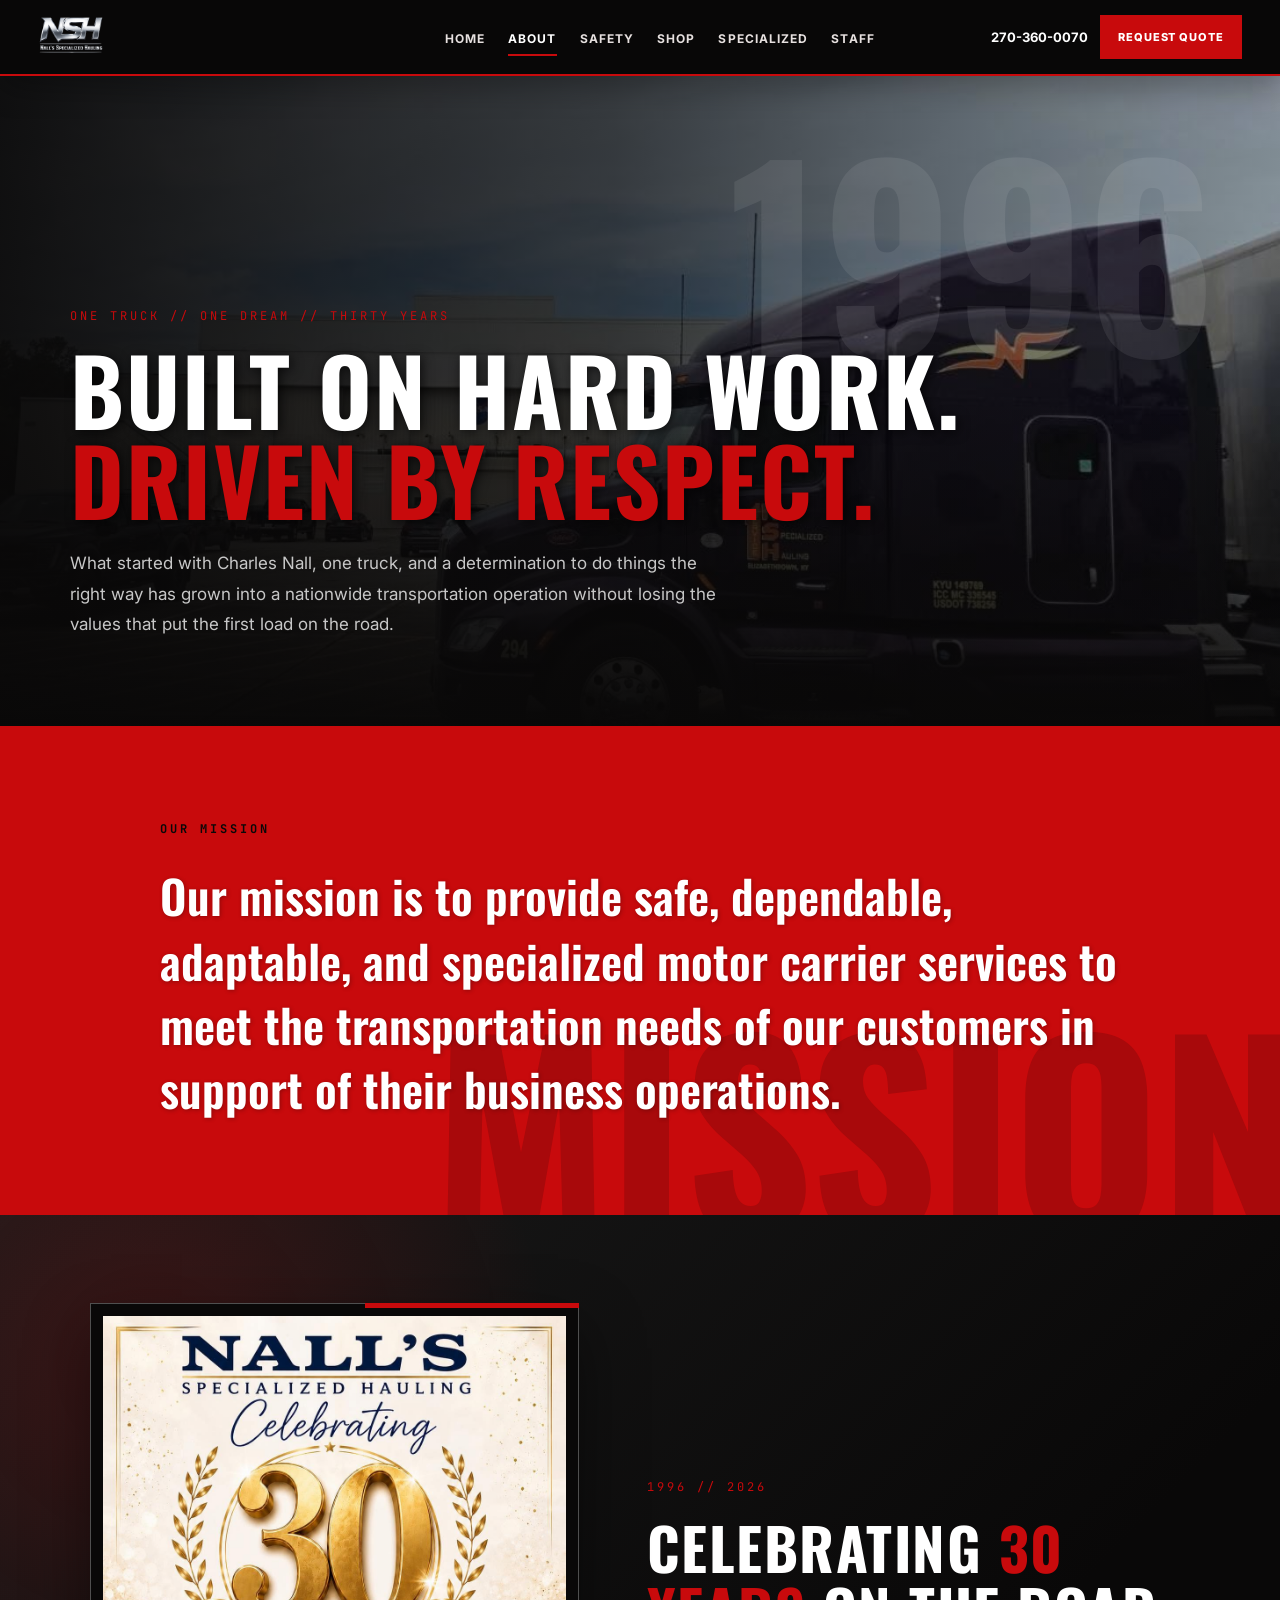
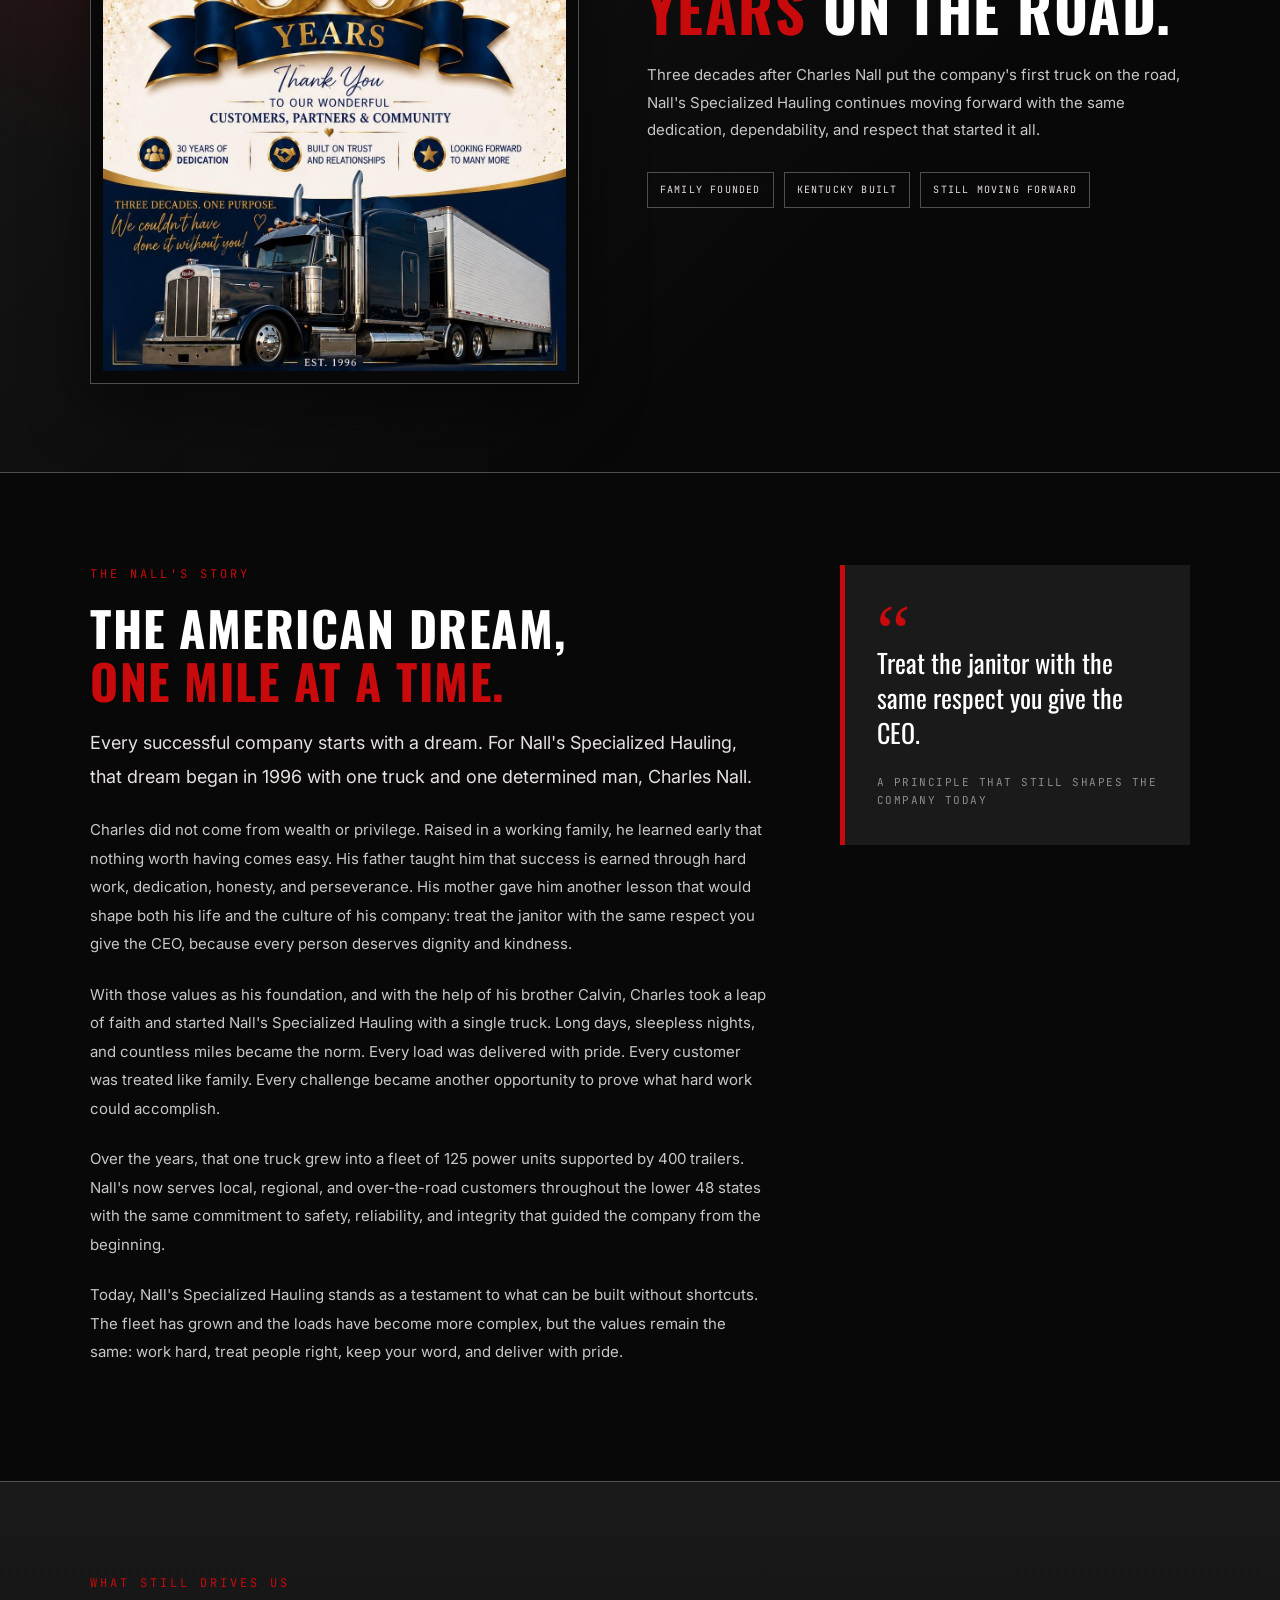
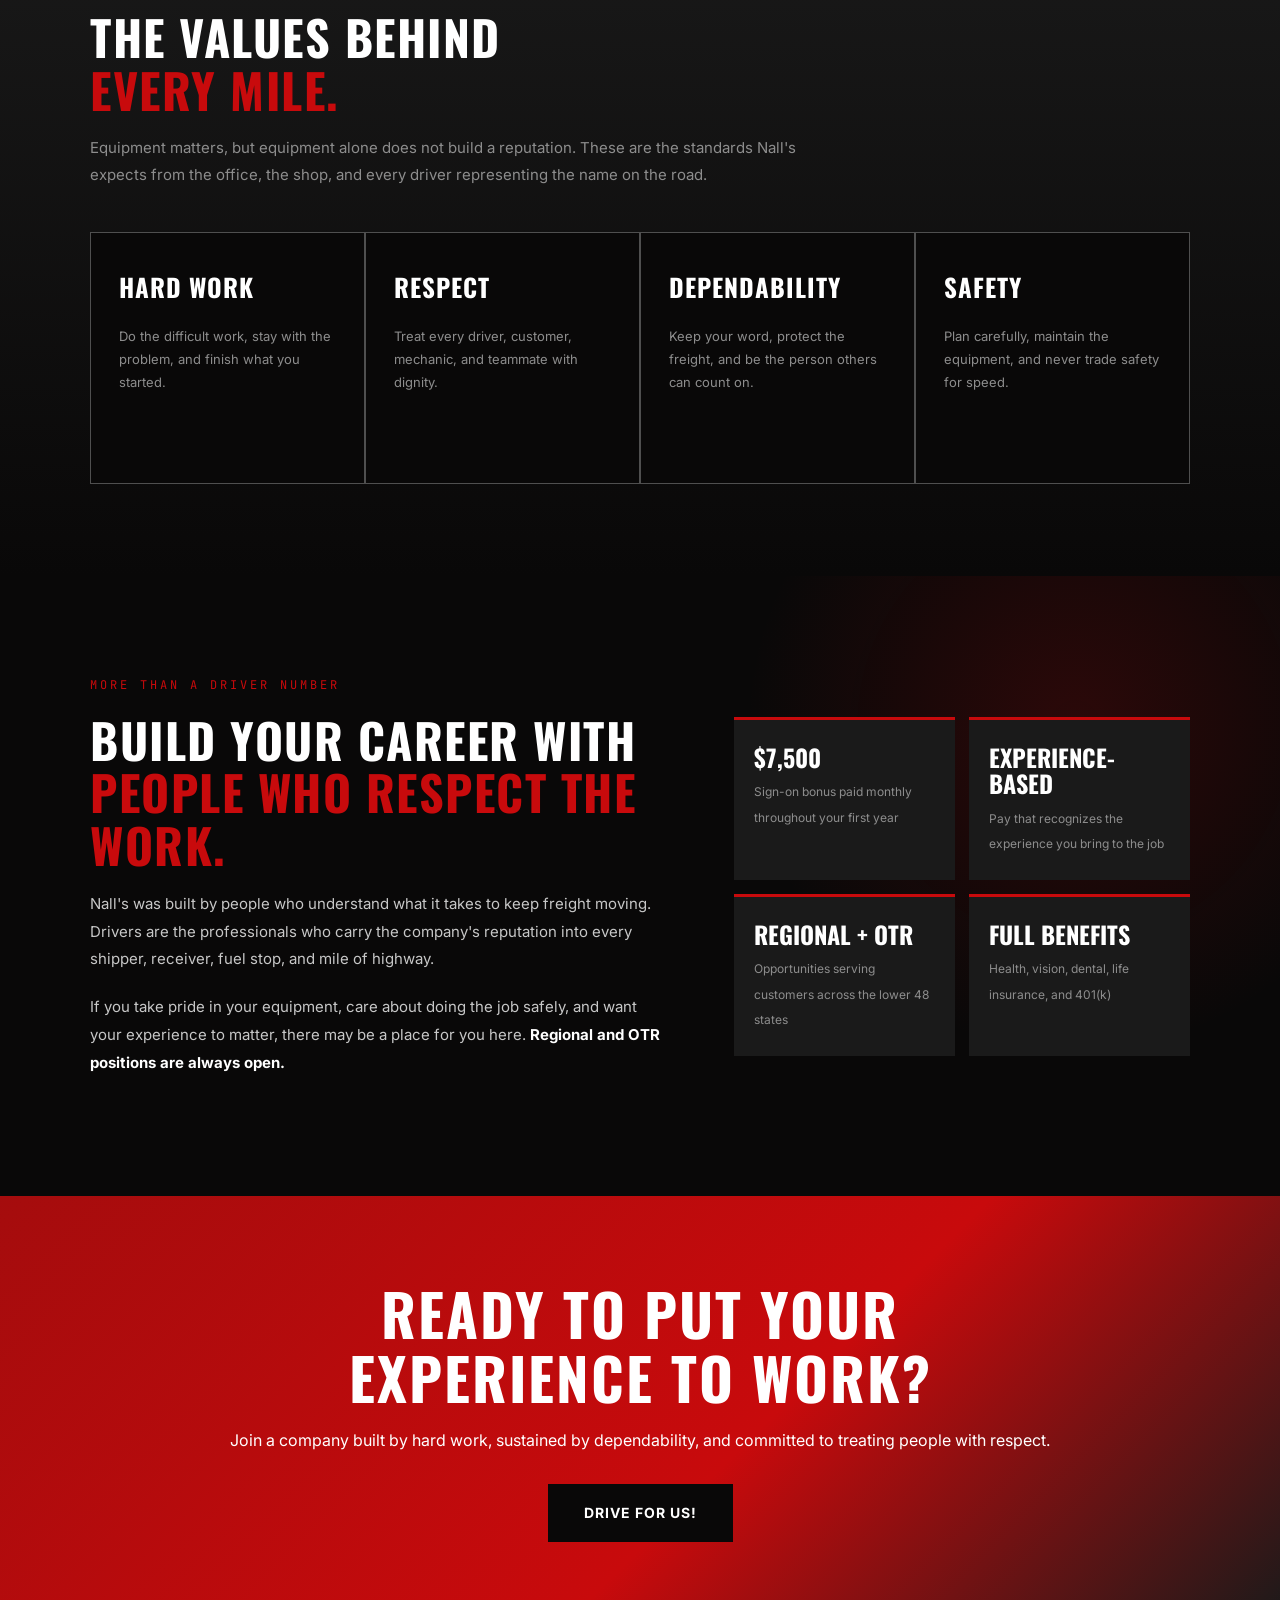
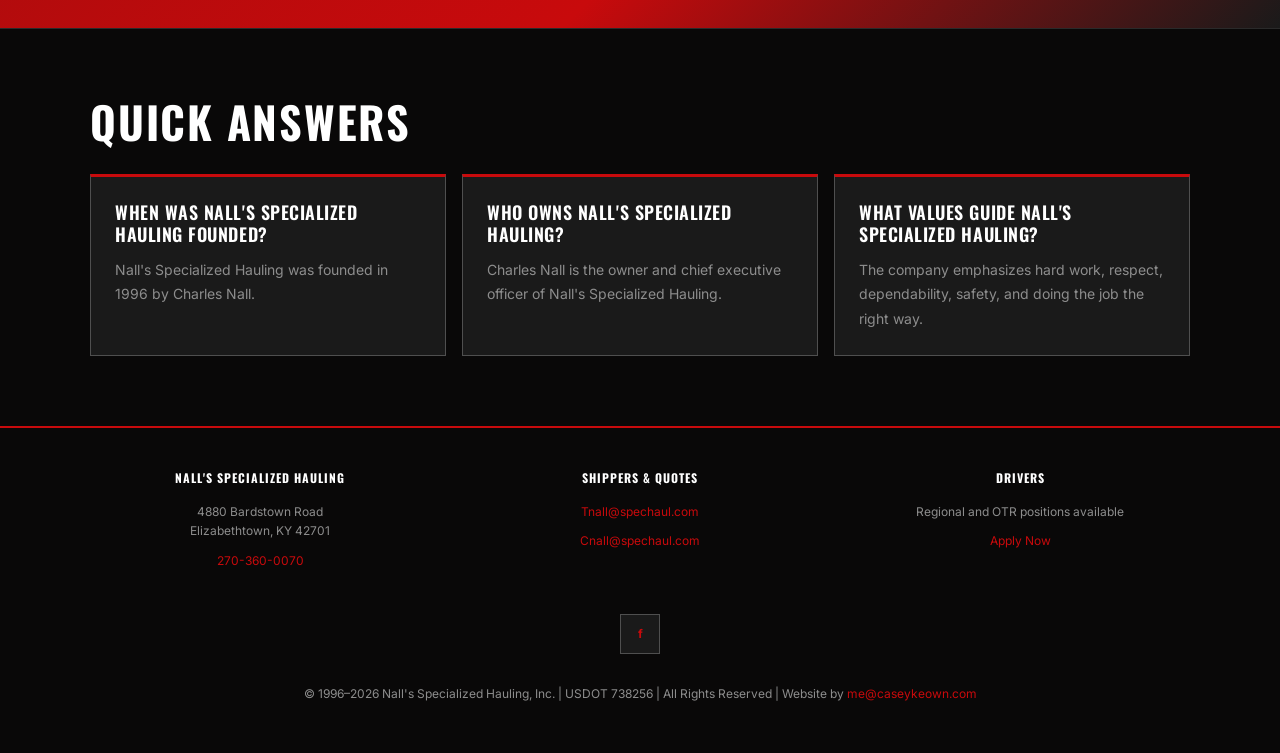
==== commit 3330a4cc: "Update home icons and unify site navigation" ====
--- a/About/index.html
+++ b/About/index.html
@@ -272,12 +272,6 @@
 
         header nav a:hover { color: var(--red); }
 
-        header nav a[aria-current="page"] {
-            color: var(--red);
-            border-bottom: 2px solid var(--red);
-            padding-bottom: 2px;
-        }
-
         .header-right {
             display: flex;
             align-items: center;
@@ -861,13 +855,6 @@
                 border-top: 1px solid var(--gray);
                 border-right: 1px solid var(--gray);
                 transform: translateY(-50%) rotate(45deg);
-            }
-
-            header nav a[aria-current="page"] {
-                padding-bottom: 13px;
-                border-bottom: 1px solid rgba(79, 79, 79, 0.55);
-                border-left: 3px solid var(--red);
-                background: rgba(200, 10, 12, 0.08);
             }
 
             .header-right {
--- a/assets/site-nav.css
+++ b/assets/site-nav.css
@@ -250,6 +250,25 @@
     letter-spacing: 0.04em;
 }
 
+.site-drawer .site-mobile-nav a {
+    opacity: 0;
+    transform: translateX(24px);
+    transition: opacity 0.3s ease, transform 0.3s cubic-bezier(0.22, 1, 0.36, 1), color 0.2s ease;
+}
+
+.site-drawer.is-open .site-mobile-nav a,
+.site-drawer[aria-hidden="false"] .site-mobile-nav a {
+    opacity: 1;
+    transform: translateX(0);
+}
+
+.site-drawer.is-open .site-mobile-nav a:nth-child(1) { transition-delay: 0.05s; }
+.site-drawer.is-open .site-mobile-nav a:nth-child(2) { transition-delay: 0.10s; }
+.site-drawer.is-open .site-mobile-nav a:nth-child(3) { transition-delay: 0.15s; }
+.site-drawer.is-open .site-mobile-nav a:nth-child(4) { transition-delay: 0.20s; }
+.site-drawer.is-open .site-mobile-nav a:nth-child(5) { transition-delay: 0.25s; }
+.site-drawer.is-open .site-mobile-nav a:nth-child(6) { transition-delay: 0.30s; }
+
 .site-mobile-nav a[aria-current="page"] {
     color: #c80a0c;
 }
@@ -356,4 +375,10 @@
     .site-menu-toggle span {
         transition: none;
     }
-}
+
+    .site-drawer .site-mobile-nav a {
+        opacity: 1;
+        transform: none;
+        transition: color 0.2s ease;
+    }
+}
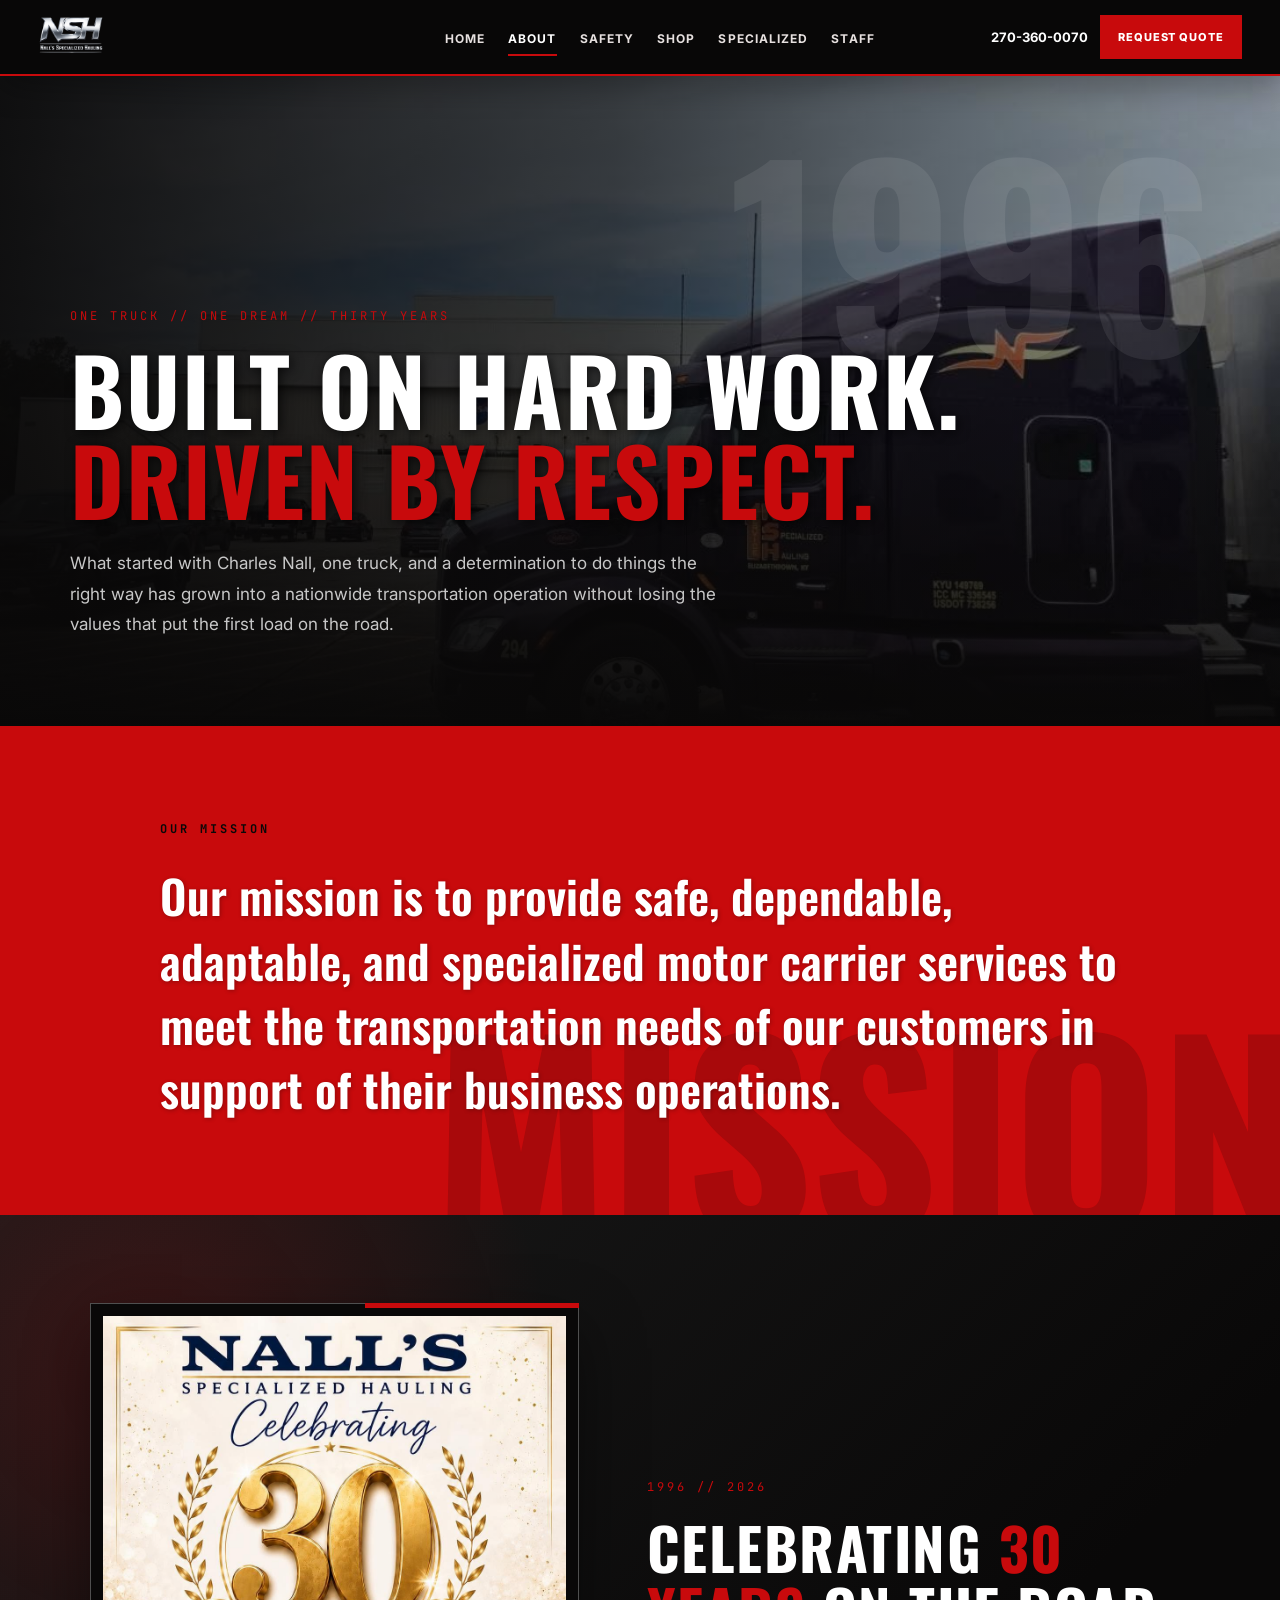
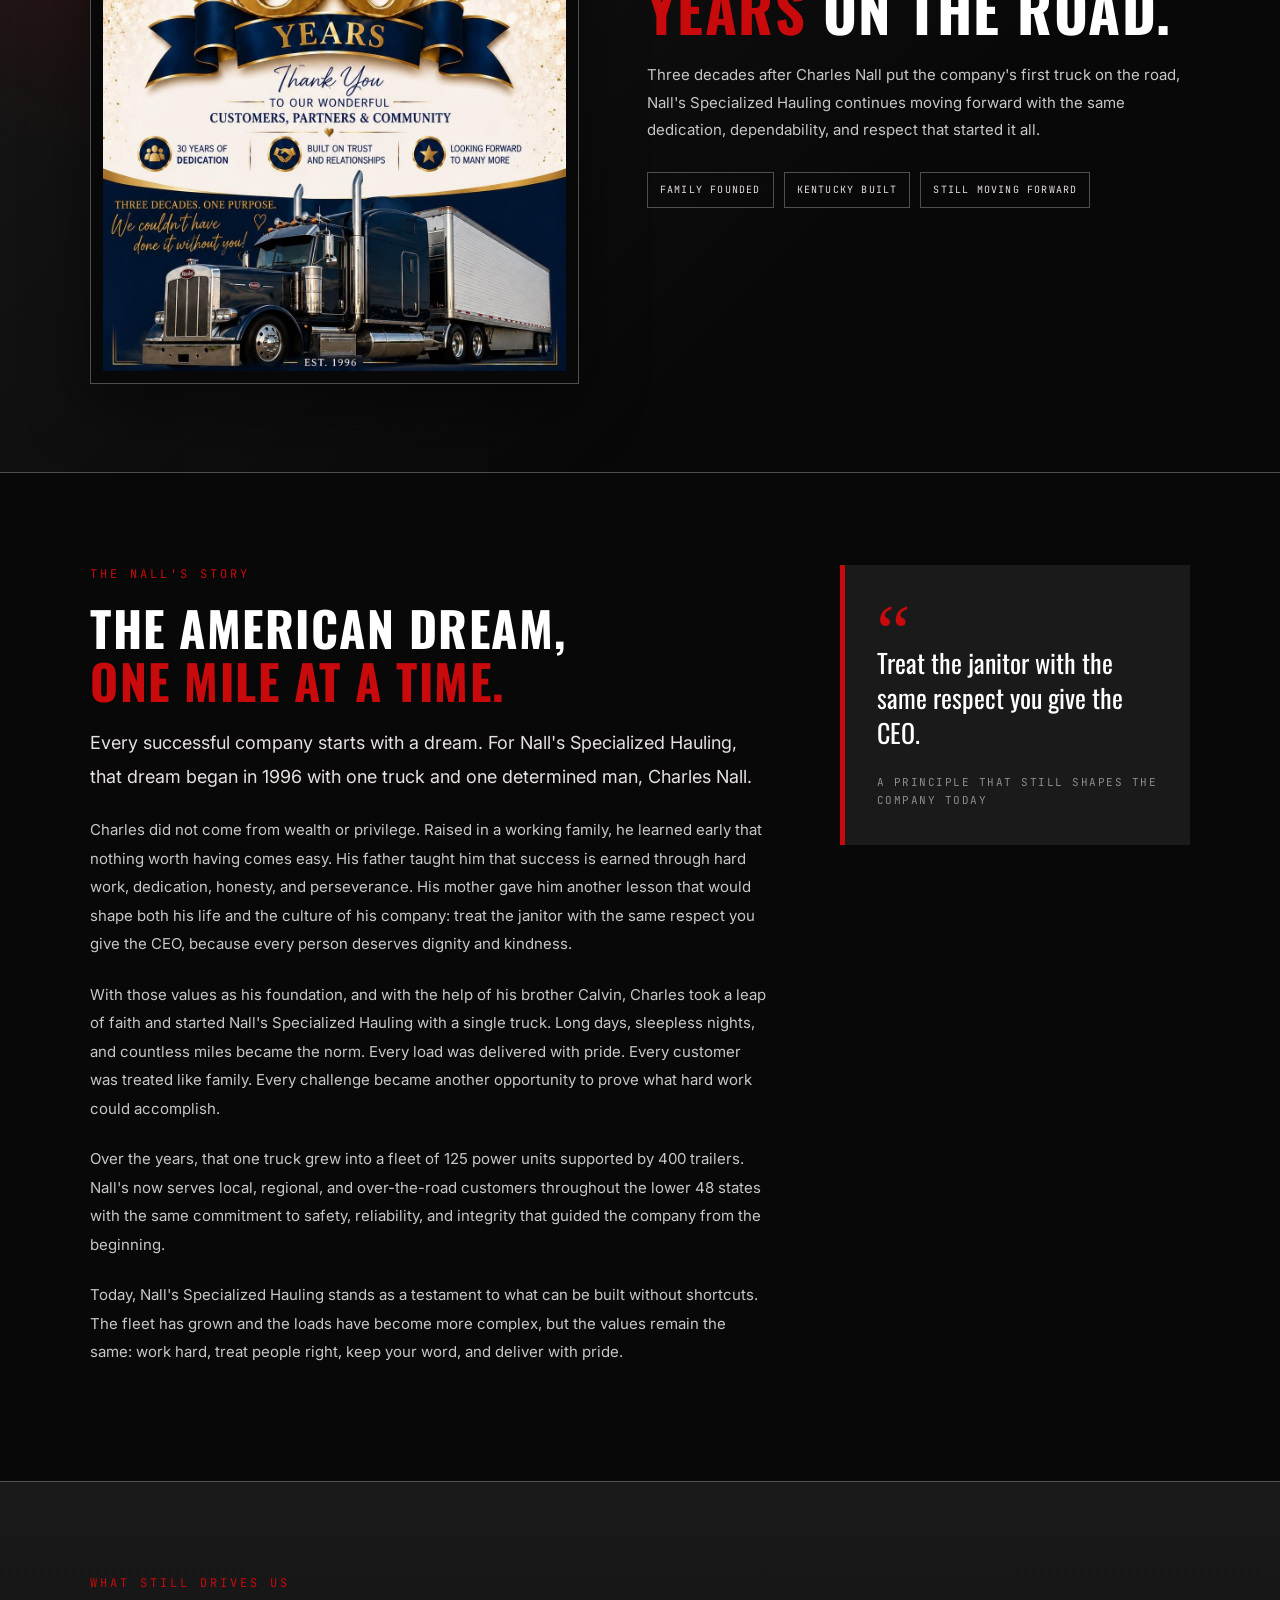
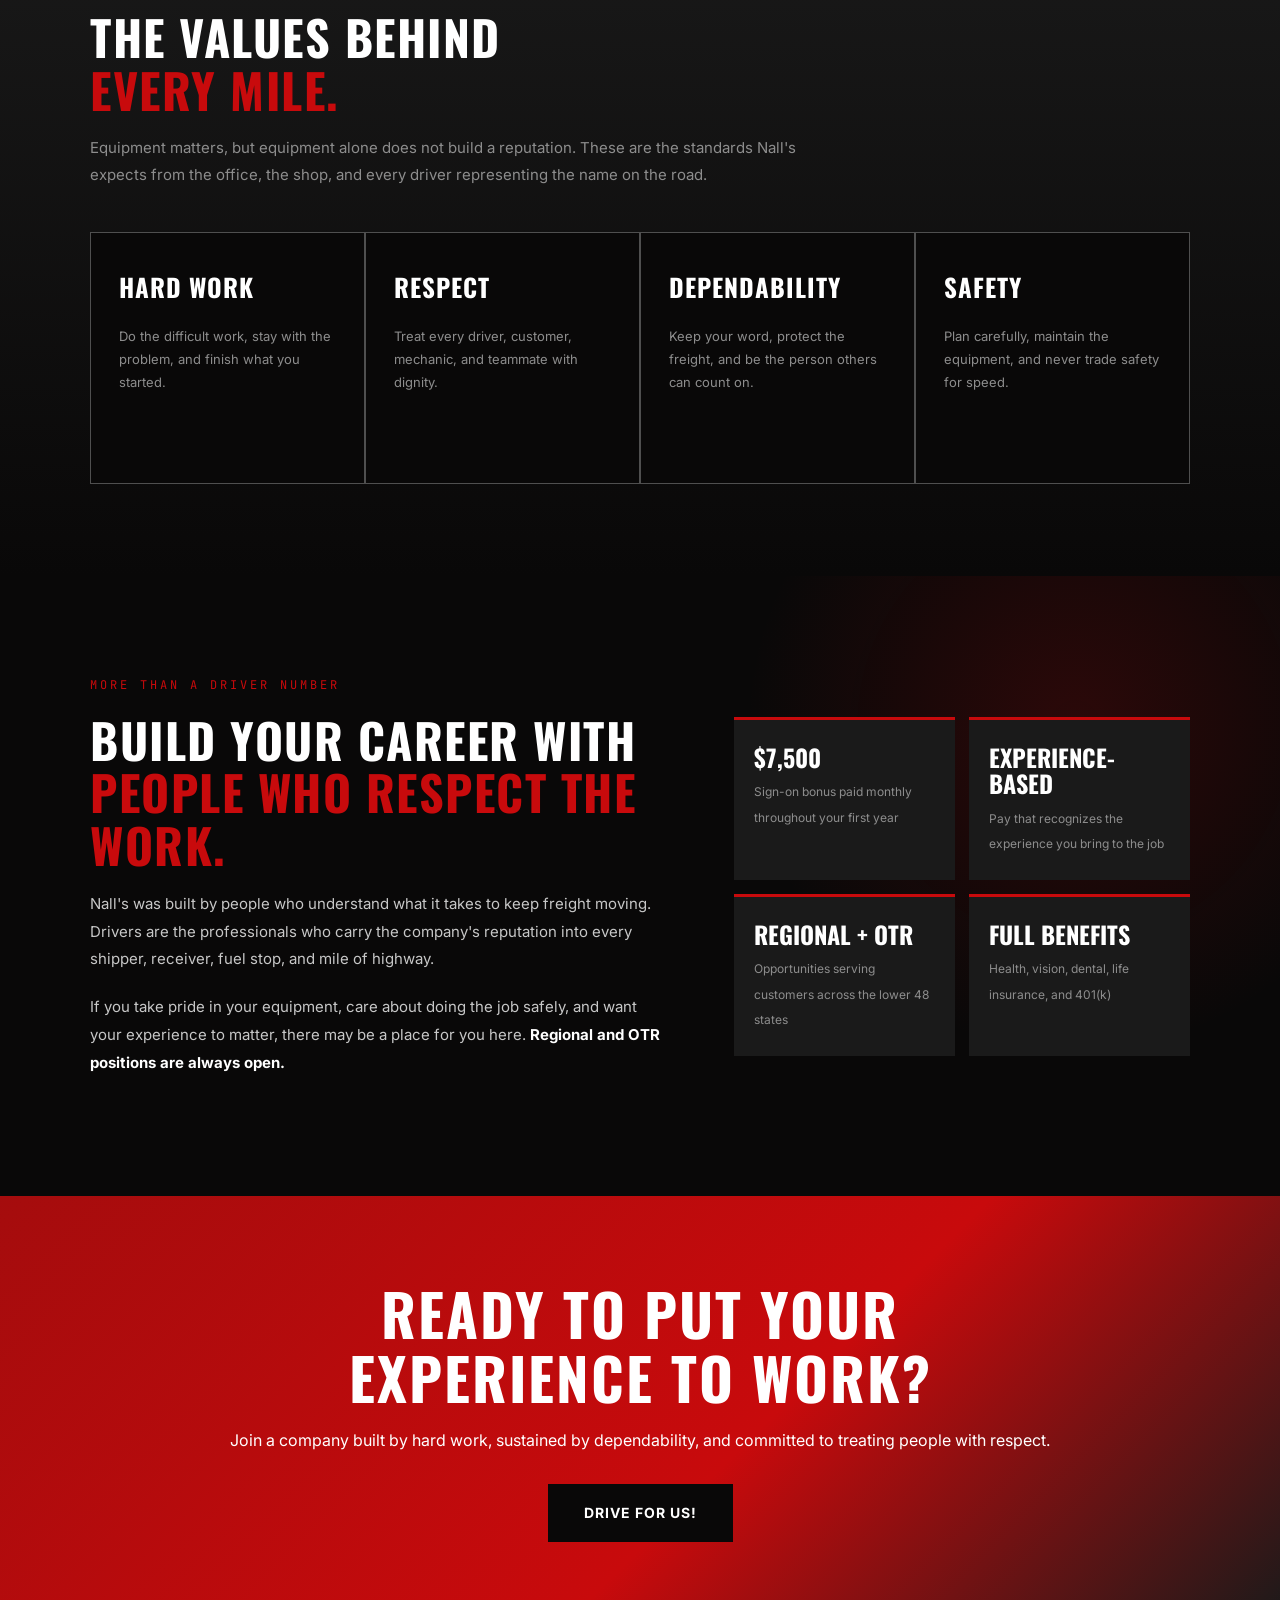
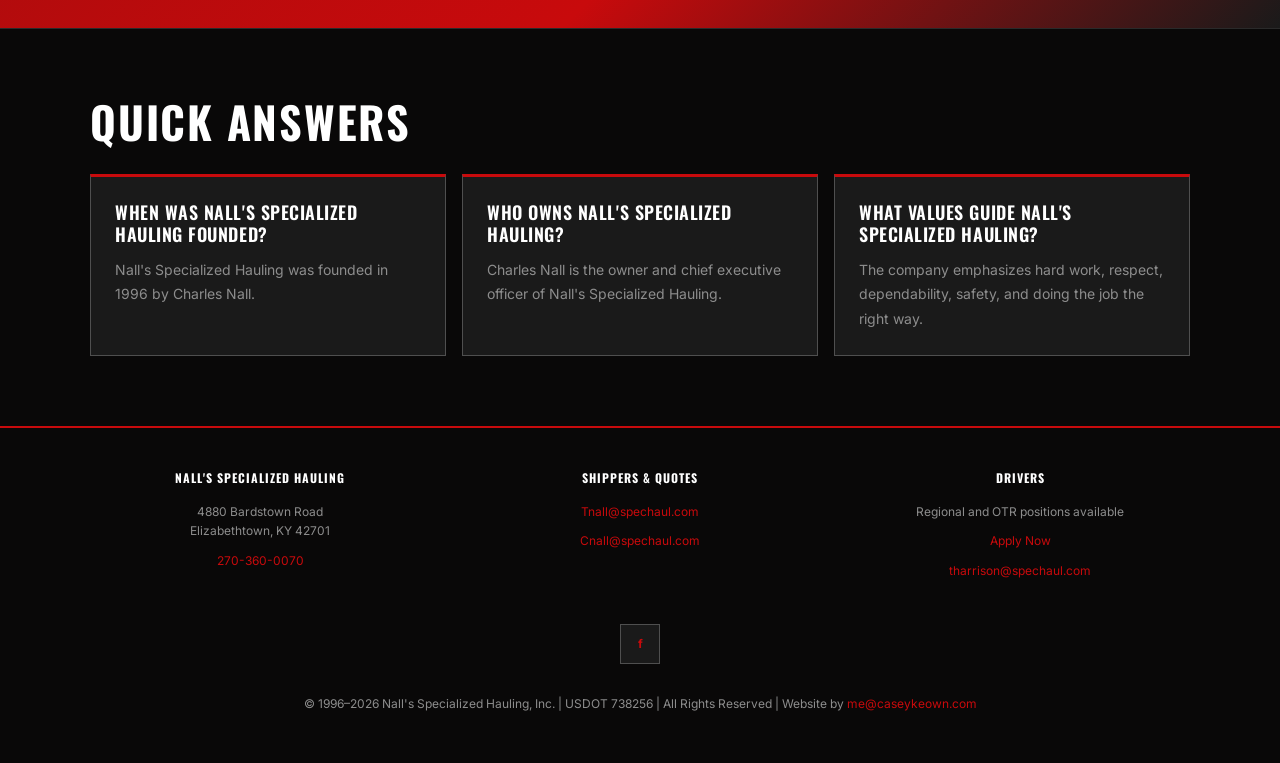
==== commit f5efceba: "Replace driver application placeholders" ====
--- a/About/index.html
+++ b/About/index.html
@@ -951,7 +951,7 @@
         </nav>
         <div class="site-drawer-actions">
             <a href="../Home/#quote" class="site-quote">Request Quote</a>
-            <a href="../Home/#drive" class="site-apply">Apply Now</a>
+            <a href="https://intelliapp.driverapponline.com/m/spechaul" class="site-apply" target="_blank" rel="noopener noreferrer">Apply Now</a>
             <a href="tel:2703600070" class="site-phone">270-360-0070</a>
         </div>
     </div>
@@ -1075,7 +1075,7 @@
             <div class="drive-cta-inner">
                 <h2>Ready to put your experience to work?</h2>
                 <p>Join a company built by hard work, sustained by dependability, and committed to treating people with respect.</p>
-                <a href="../Home/#drive" class="cta-btn">Drive For Us!</a>
+                <a href="https://land.driverapponline.com/spechaul?feature=gen" class="cta-btn" target="_blank" rel="noopener noreferrer">Drive For Us!</a>
             </div>
         </section>
         <section class="seo-faq" aria-labelledby="quick-answers-heading">
@@ -1114,7 +1114,8 @@
             <div>
                 <h4>Drivers</h4>
                 <p>Regional and OTR positions available</p>
-                <p><a href="../Home/#drive">Apply Now</a></p>
+                <p><a href="https://intelliapp.driverapponline.com/m/spechaul" target="_blank" rel="noopener noreferrer">Apply Now</a></p>
+                <p><a href="mailto:tharrison@spechaul.com">tharrison@spechaul.com</a></p>
             </div>
         </div>
         <div class="socials">
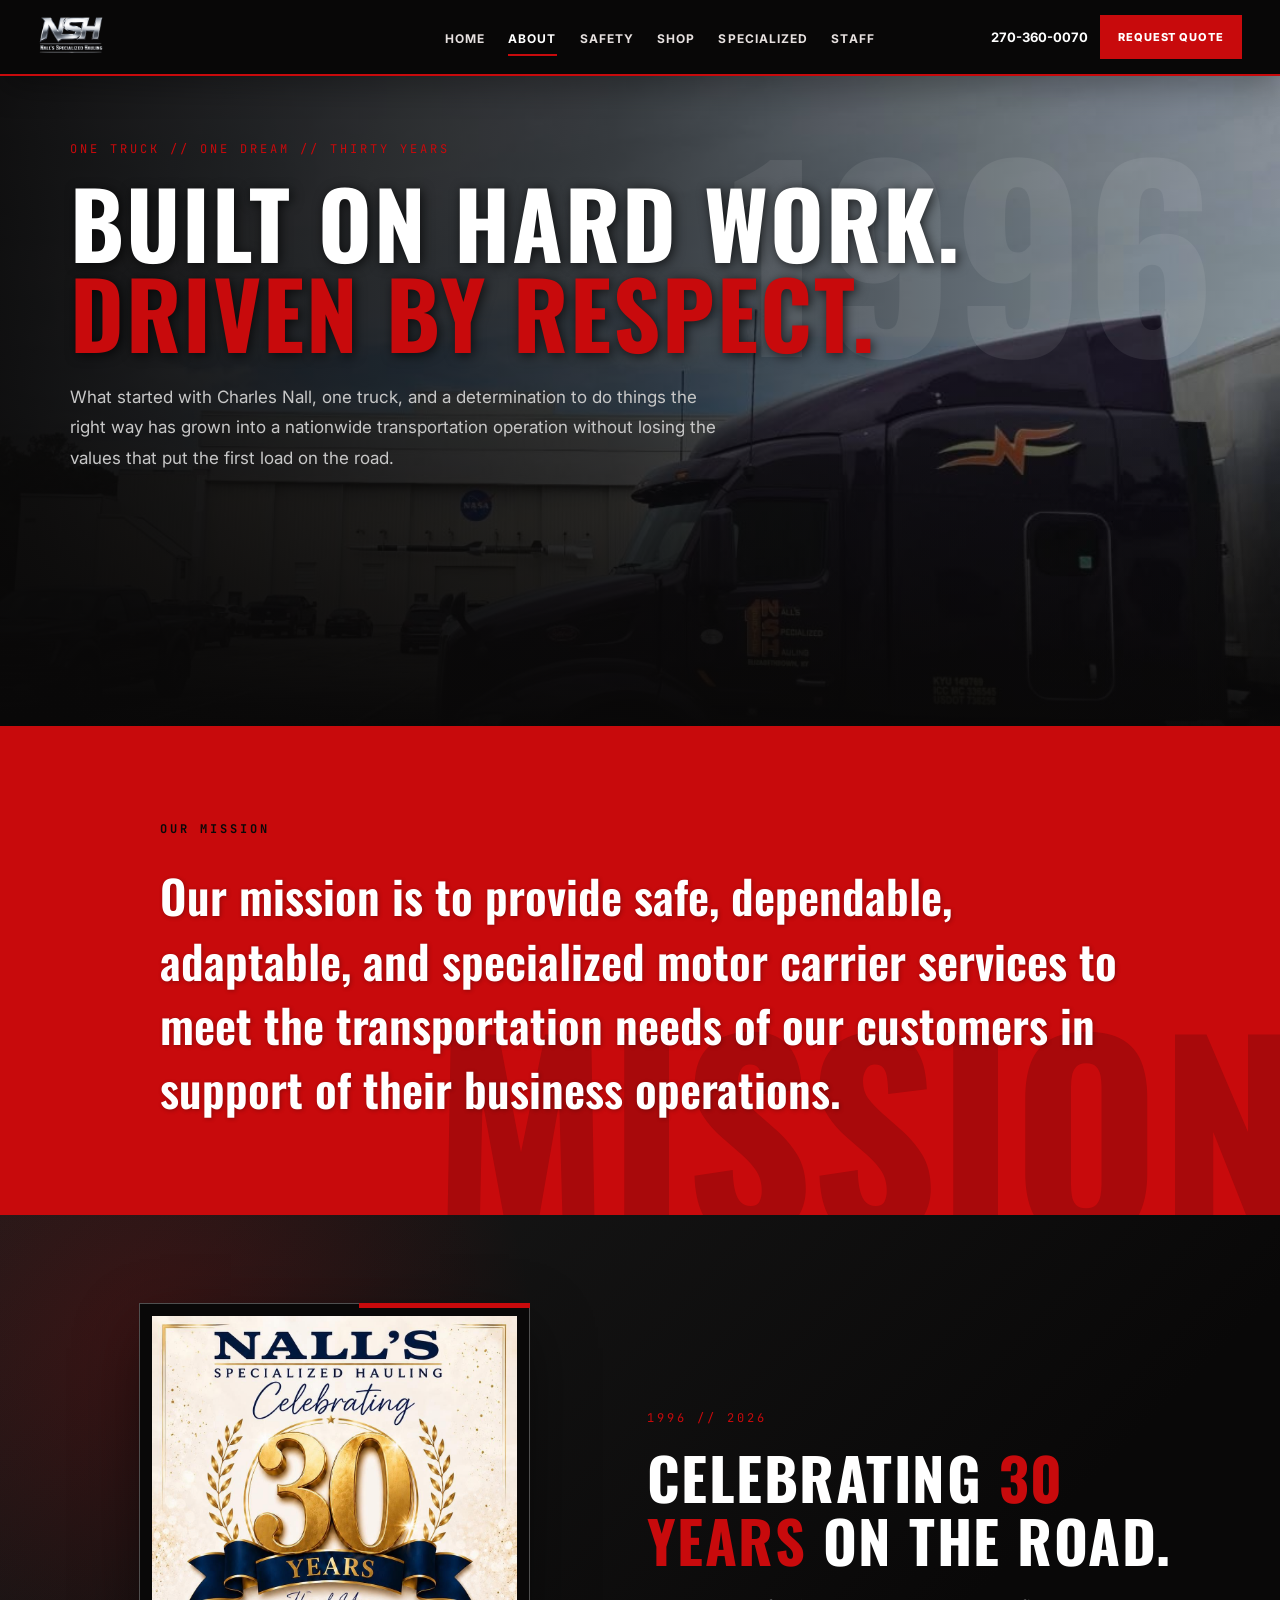
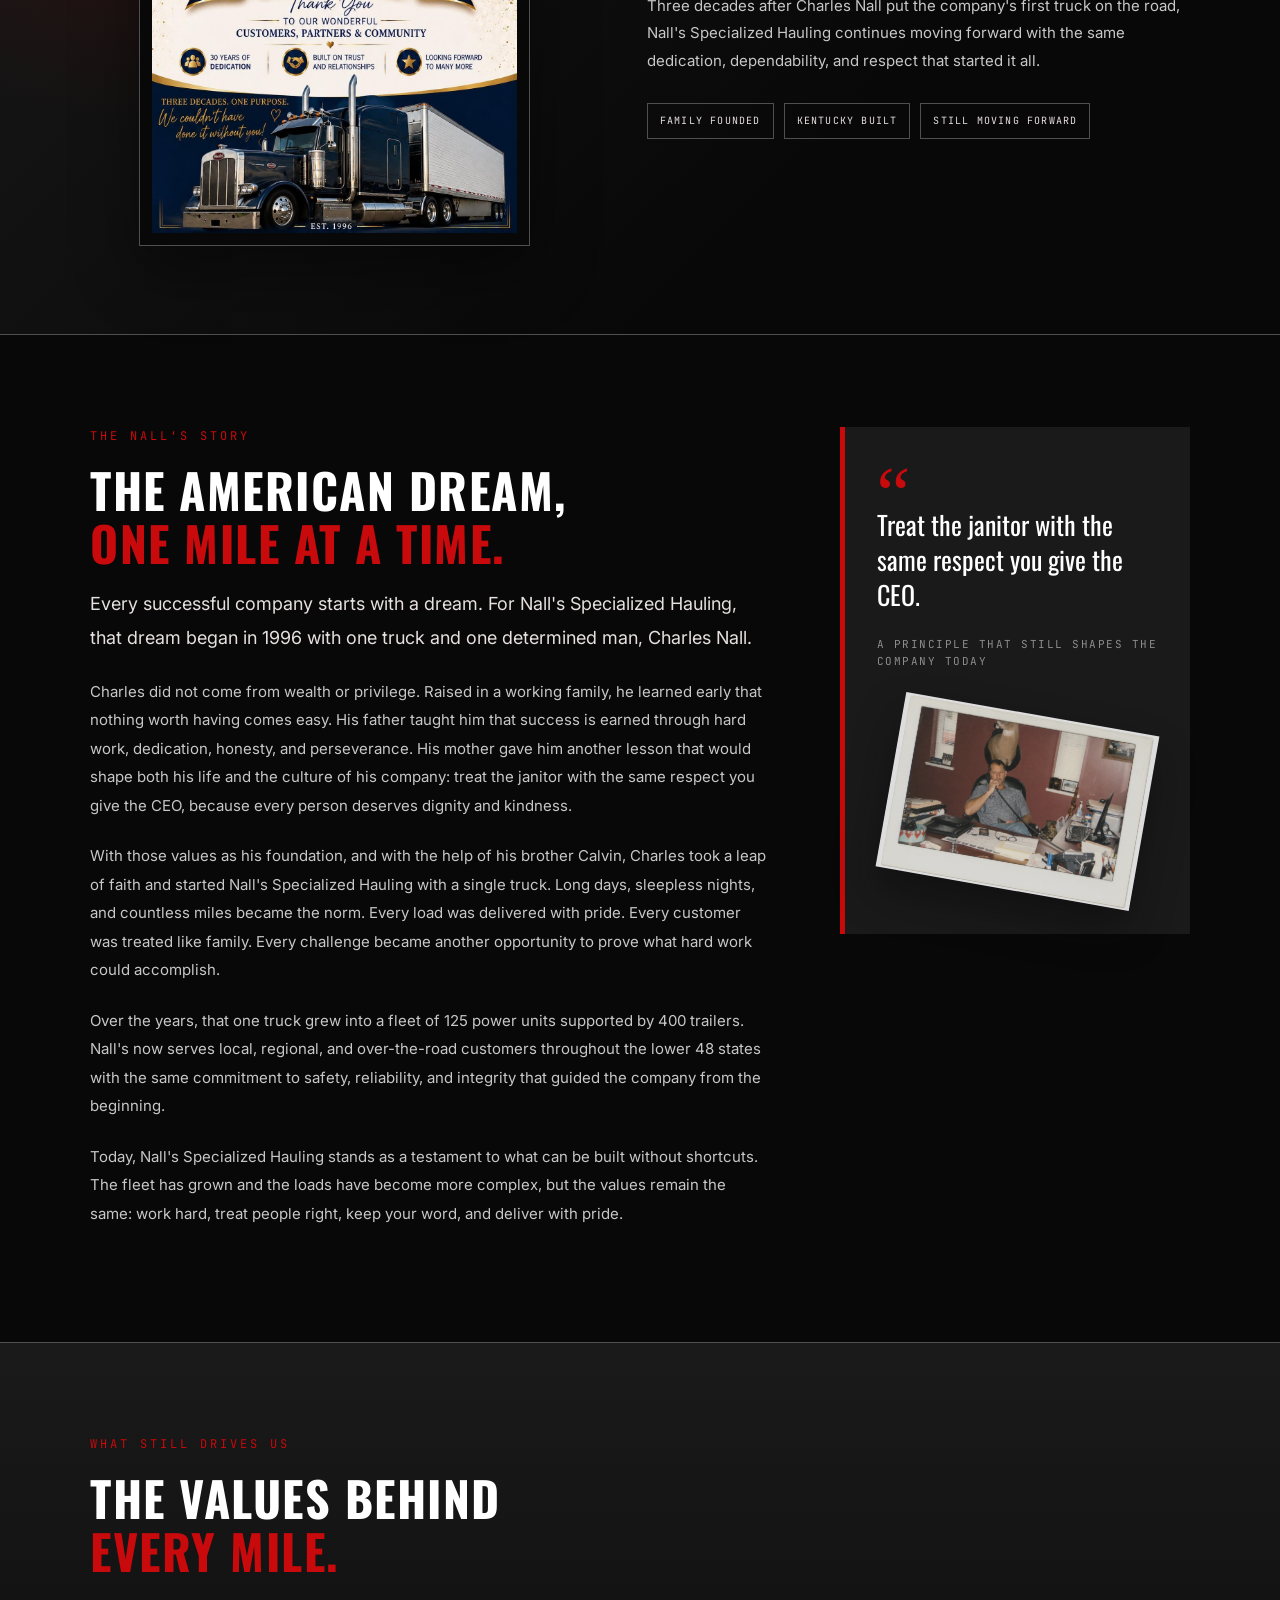
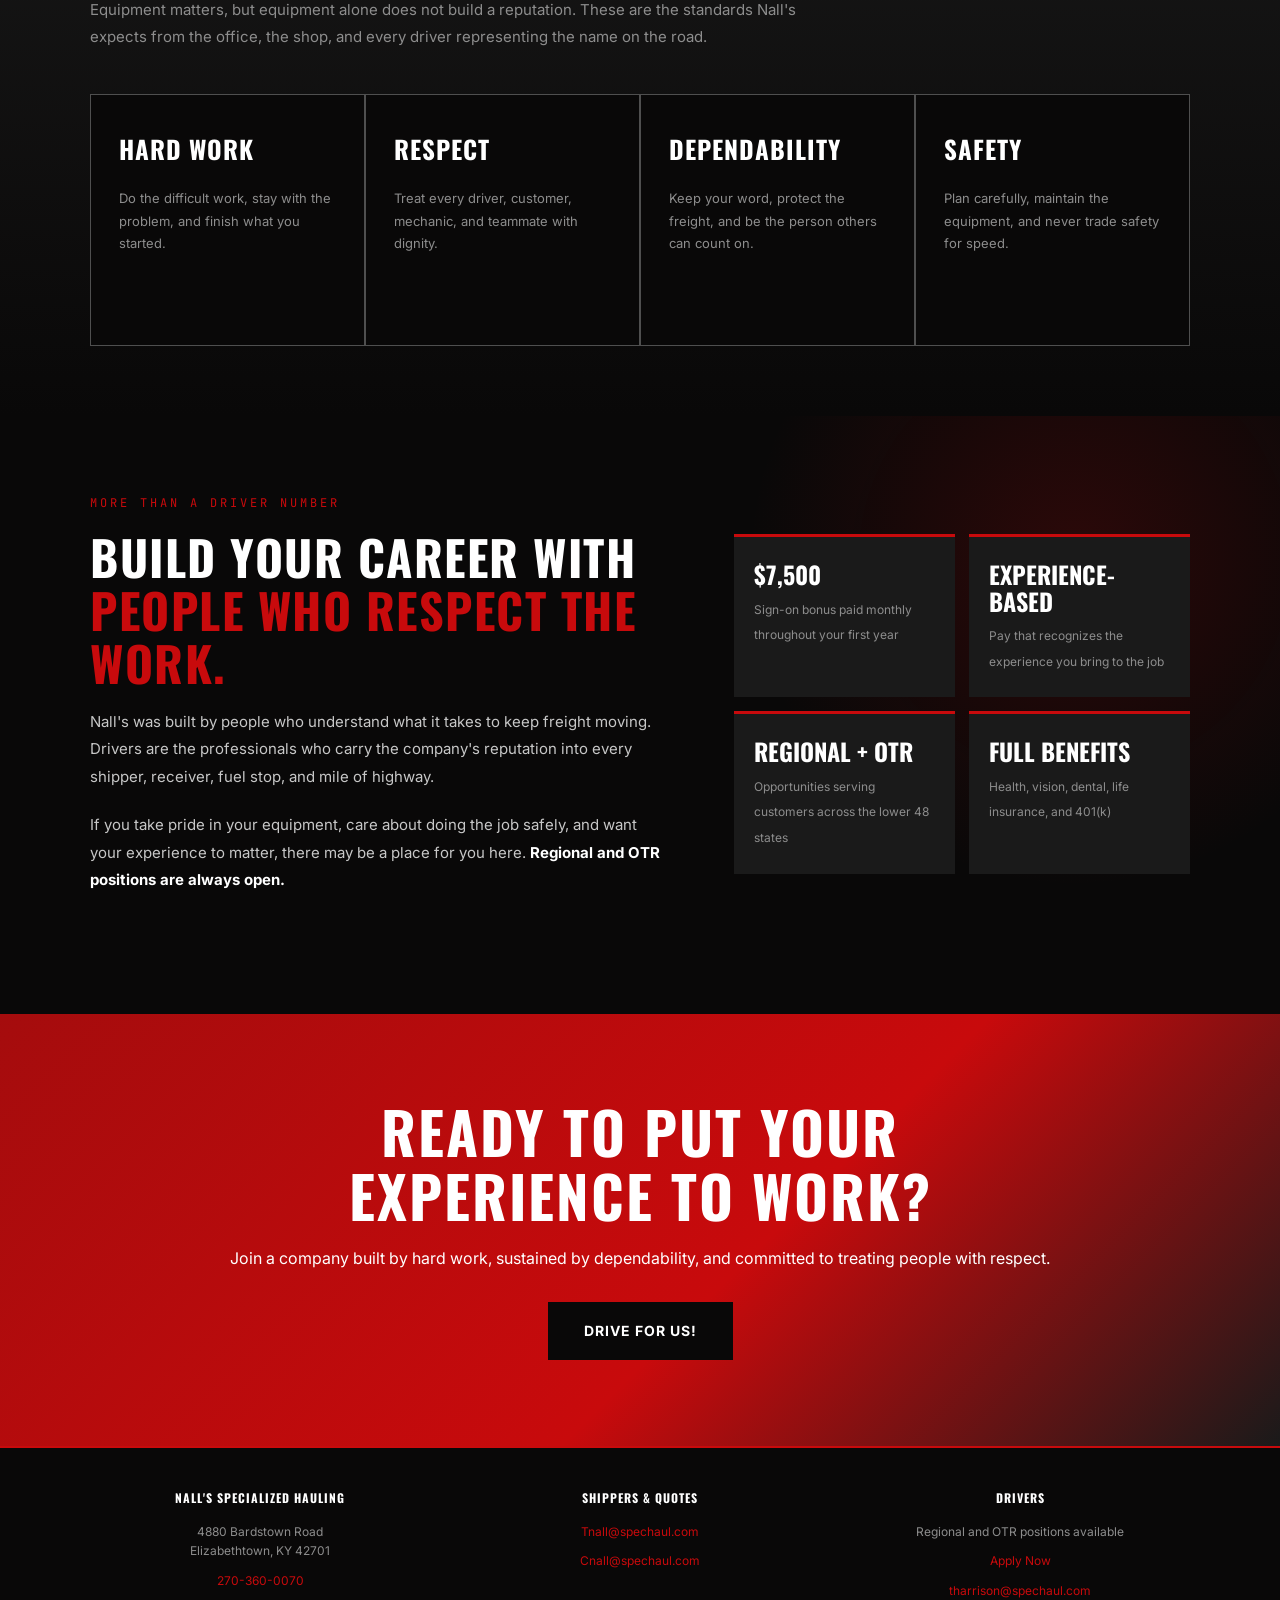
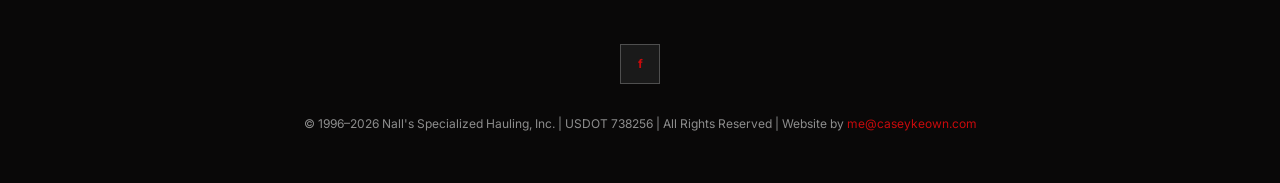
==== commit f9d25bbe: "Replace site with local version" ====
--- a/About/index.html
+++ b/About/index.html
@@ -78,37 +78,6 @@
         },
         {
                 "@context": "https://schema.org",
-                "@type": "FAQPage",
-                "@id": "https://www.nallsspecializedhauling.com/About/#faq",
-                "mainEntity": [
-                        {
-                                "@type": "Question",
-                                "name": "When was Nall's Specialized Hauling founded?",
-                                "acceptedAnswer": {
-                                        "@type": "Answer",
-                                        "text": "Nall's Specialized Hauling was founded in 1996 by Charles Nall."
-                                }
-                        },
-                        {
-                                "@type": "Question",
-                                "name": "Who owns Nall's Specialized Hauling?",
-                                "acceptedAnswer": {
-                                        "@type": "Answer",
-                                        "text": "Charles Nall is the owner and chief executive officer of Nall's Specialized Hauling."
-                                }
-                        },
-                        {
-                                "@type": "Question",
-                                "name": "What values guide Nall's Specialized Hauling?",
-                                "acceptedAnswer": {
-                                        "@type": "Answer",
-                                        "text": "The company emphasizes hard work, respect, dependability, safety, and doing the job the right way."
-                                }
-                        }
-                ]
-        },
-        {
-                "@context": "https://schema.org",
                 "@type": "BreadcrumbList",
                 "itemListElement": [
                         {
@@ -316,13 +285,13 @@
             min-height: 650px;
             margin-top: var(--header-h, 64px);
             display: flex;
-            align-items: flex-end;
+            align-items: flex-start;
             overflow: hidden;
             background-image:
                 linear-gradient(90deg, rgba(9, 8, 8, 0.96) 0%, rgba(9, 8, 8, 0.76) 48%, rgba(9, 8, 8, 0.30) 100%),
                 linear-gradient(0deg, rgba(9, 8, 8, 0.96) 0%, transparent 50%),
                 url('assets/images/nasa-truck.jpg');
-            background-position: center;
+            background-position: center 30%;
             background-repeat: no-repeat;
             background-size: cover;
         }
@@ -345,7 +314,7 @@
             width: 100%;
             max-width: 1180px;
             margin: 0 auto;
-            padding: 0 20px 86px;
+            padding: 64px 20px 0;
         }
 
         .eyebrow {
@@ -400,8 +369,10 @@
 
         .anniversary-figure {
             position: relative;
+            width: 80%;
             margin: 0;
             padding: 12px;
+            justify-self: center;
             background: var(--black);
             border: 1px solid var(--dark-gray);
             box-shadow: 0 24px 60px rgba(0, 0, 0, 0.45);
@@ -537,8 +508,25 @@
             text-transform: uppercase;
         }
 
+        .founder-photo {
+            width: calc(100% - 24px);
+            margin: 42px auto 8px;
+            transform: rotate(10deg);
+            transform-origin: center;
+            opacity: 0.88;
+            filter: saturate(0.9) contrast(0.96);
+            box-shadow: 0 22px 44px rgba(0, 0, 0, 0.5);
+        }
+
+        .founder-photo img {
+            display: block;
+            width: 100%;
+            height: auto;
+        }
+
         /* VALUES */
         .values-section {
+            padding-bottom: 70px;
             background: linear-gradient(180deg, var(--charcoal), var(--black));
             border-top: 1px solid var(--dark-gray);
         }
@@ -646,7 +634,7 @@
 
         /* DRIVER RECRUITMENT */
         .driver-section {
-            padding: 100px 20px;
+            padding: 78px 20px 100px;
             background:
                 radial-gradient(circle at 84% 24%, rgba(200, 10, 12, 0.18), transparent 28%),
                 var(--black);
@@ -740,6 +728,18 @@
             background: transparent;
             border-color: var(--white);
             color: var(--white);
+            animation: drive-cta-pulse 1.15s ease-in-out infinite;
+        }
+
+        @keyframes drive-cta-pulse {
+            0%, 100% {
+                box-shadow: 0 0 0 0 rgba(255, 255, 255, 0.28);
+                transform: scale(1);
+            }
+            50% {
+                box-shadow: 0 0 28px 8px rgba(255, 255, 255, 0.72);
+                transform: scale(1.035);
+            }
         }
 
         /* FOOTER */
@@ -803,7 +803,13 @@
             .story-layout,
             .driver-inner,
             .anniversary-inner { grid-template-columns: 1fr; gap: 48px; }
-            .anniversary-figure { max-width: 620px; margin: 0 auto; }
+            .about-hero {
+                min-height: 700px;
+                background-position: 43% 30%;
+            }
+            .about-hero-inner { padding-top: 42px; }
+            .about-hero h1 { max-width: 720px; font-size: clamp(46px, 9vw, 70px); }
+            .anniversary-figure { max-width: 496px; margin: 0 auto; }
             .story-aside { position: static; }
             .values-grid { grid-template-columns: repeat(2, minmax(0, 1fr)); }
         }
@@ -893,10 +899,12 @@
 
         @media (max-width: 768px) {
             header .logo img { height: 34px; }
-            .about-hero { min-height: 540px; background-position: 62% center; }
-            .about-hero-inner { padding-bottom: 58px; }
+            .about-hero { min-height: 740px; background-position: 43% top; }
+            .about-hero-inner { padding: 30px 20px 0; }
             .anniversary-section { padding: 68px 20px; }
             .section { padding: 70px 20px; }
+            .values-section { padding-bottom: 56px; }
+            .driver-section { padding-top: 60px; }
             .footer-grid { grid-template-columns: 1fr; gap: 28px; }
         }
 
@@ -904,6 +912,7 @@
             .header-right { grid-template-columns: 1fr; }
             .header-right .tel-link { grid-column: 1; }
             .about-hero p { font-size: 15px; }
+            .about-hero h1 { font-size: 44px; }
             .values-grid,
             .driver-benefits { grid-template-columns: 1fr; }
             .value-card { min-height: 220px; }
@@ -1010,6 +1019,13 @@
                     <span class="quote-mark" aria-hidden="true">&ldquo;</span>
                     <blockquote>Treat the janitor with the same respect you give the CEO.</blockquote>
                     <p>A principle that still shapes the company today</p>
+                    <figure class="founder-photo">
+                        <img src="assets/images/charles-nall.png"
+                             alt="Nall’s Specialized Hauling founder Charles Nall of Hardin County, KY"
+                             width="1513"
+                             height="1040"
+                             loading="lazy">
+                    </figure>
                 </aside>
             </div>
         </section>
@@ -1076,25 +1092,6 @@
                 <h2>Ready to put your experience to work?</h2>
                 <p>Join a company built by hard work, sustained by dependability, and committed to treating people with respect.</p>
                 <a href="https://land.driverapponline.com/spechaul?feature=gen" class="cta-btn" target="_blank" rel="noopener noreferrer">Drive For Us!</a>
-            </div>
-        </section>
-        <section class="seo-faq" aria-labelledby="quick-answers-heading">
-            <div class="seo-faq-inner">
-                <h2 id="quick-answers-heading">Quick Answers</h2>
-                <div class="seo-faq-grid">
-                    <article>
-                        <h3>When was Nall's Specialized Hauling founded?</h3>
-                        <p>Nall's Specialized Hauling was founded in 1996 by Charles Nall.</p>
-                    </article>
-                    <article>
-                        <h3>Who owns Nall's Specialized Hauling?</h3>
-                        <p>Charles Nall is the owner and chief executive officer of Nall's Specialized Hauling.</p>
-                    </article>
-                    <article>
-                        <h3>What values guide Nall's Specialized Hauling?</h3>
-                        <p>The company emphasizes hard work, respect, dependability, safety, and doing the job the right way.</p>
-                    </article>
-                </div>
             </div>
         </section>
     </main>
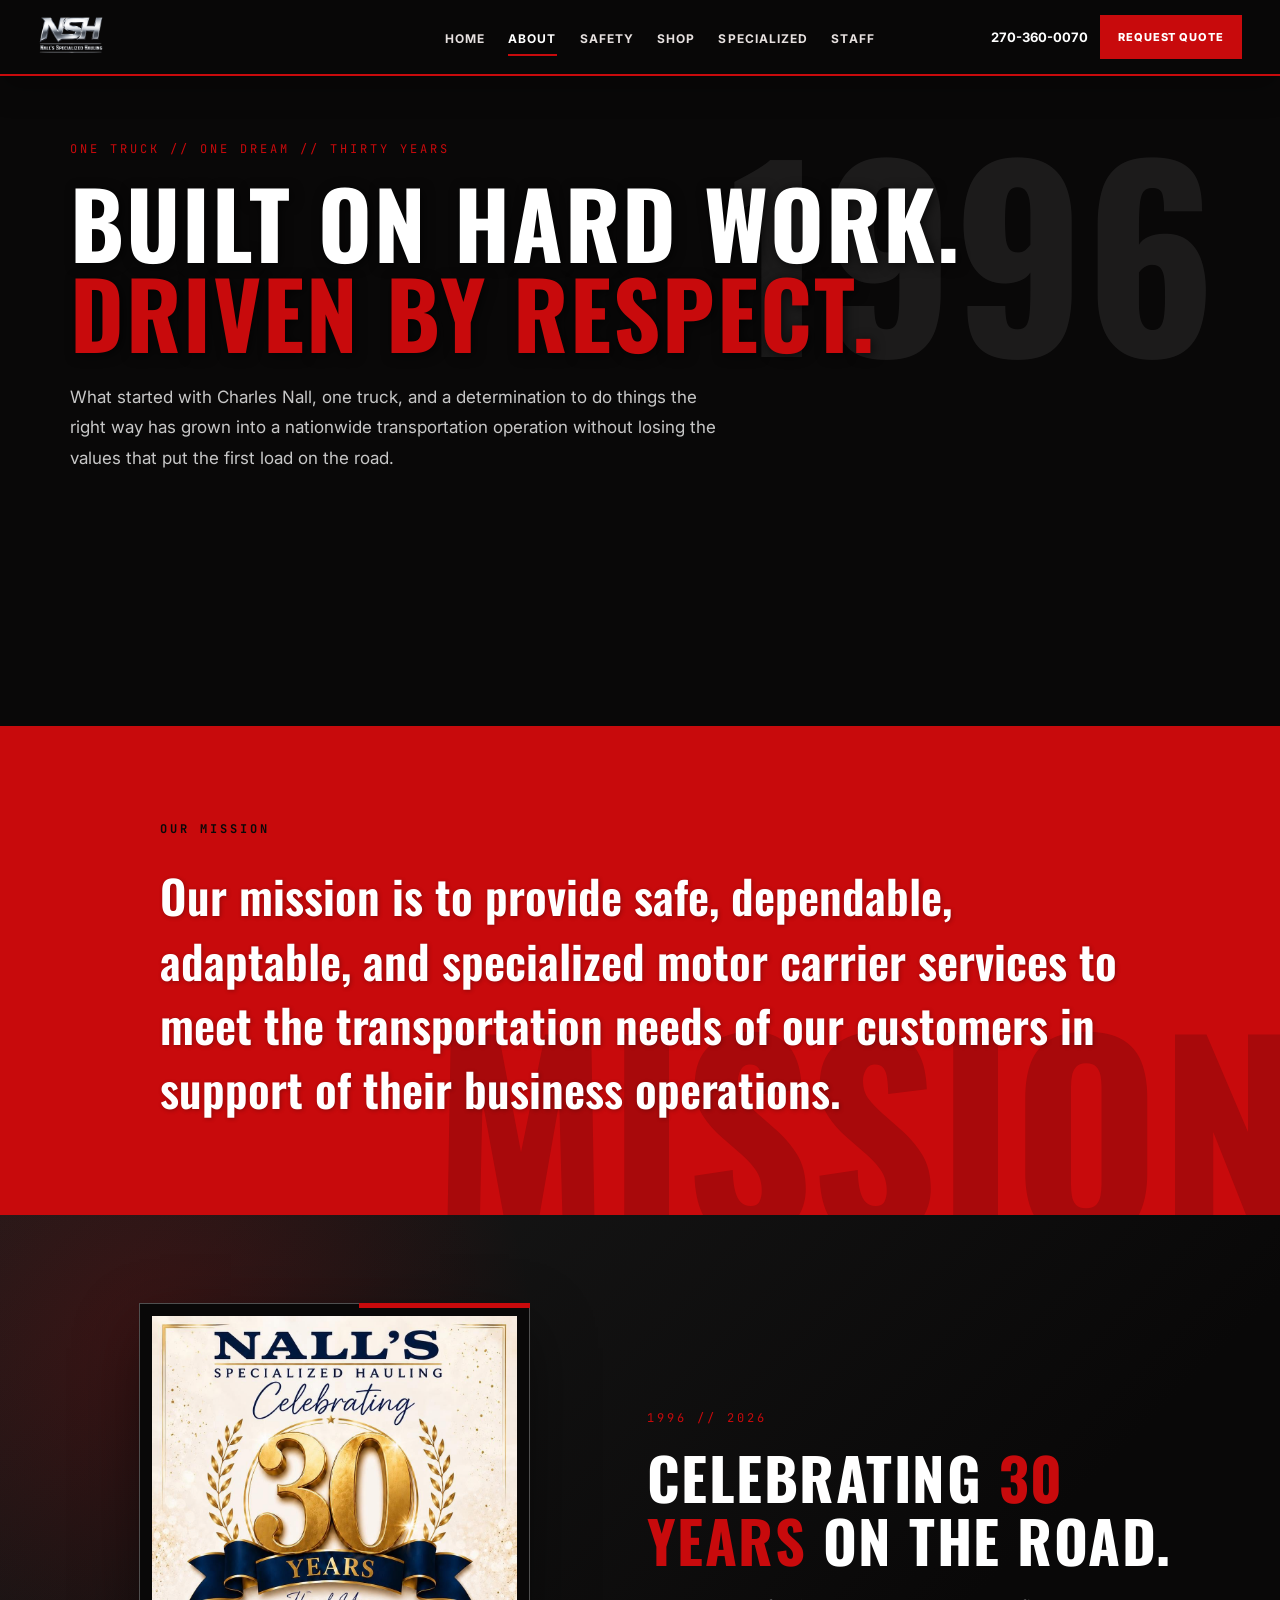
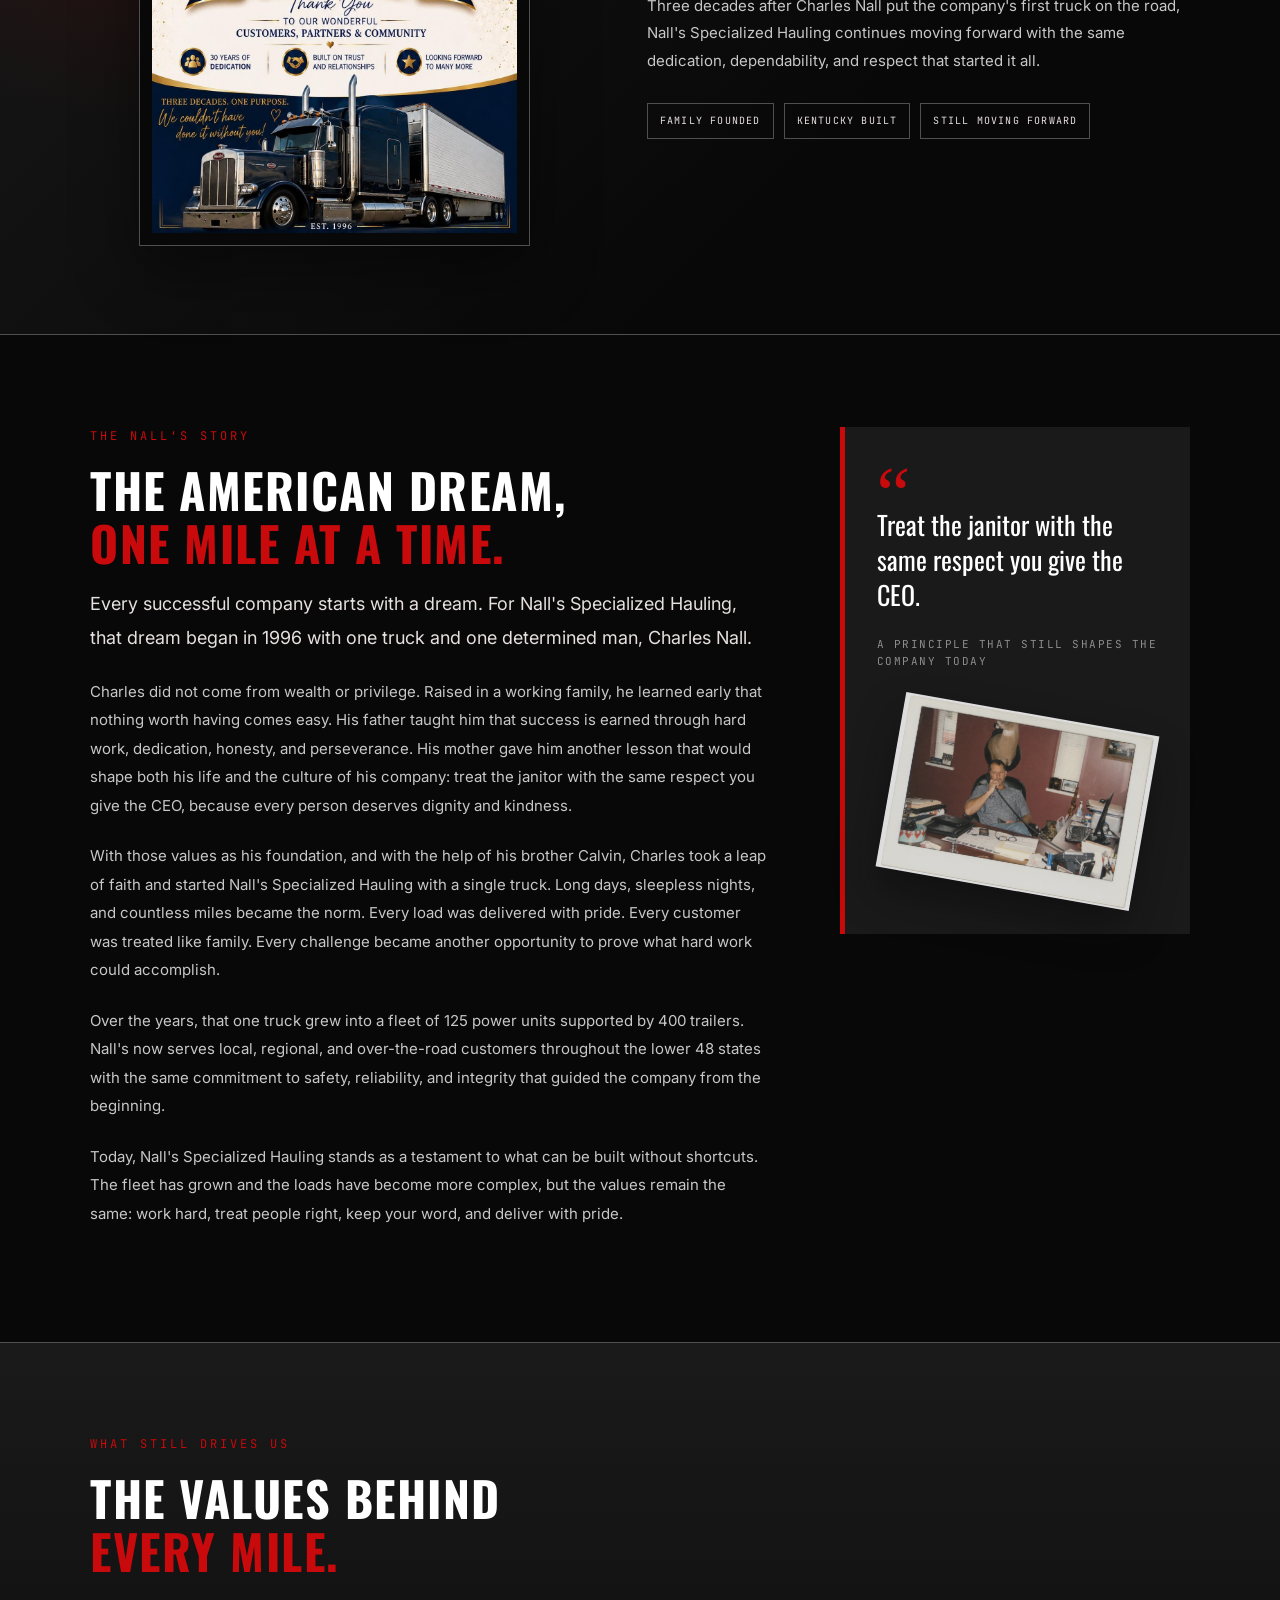
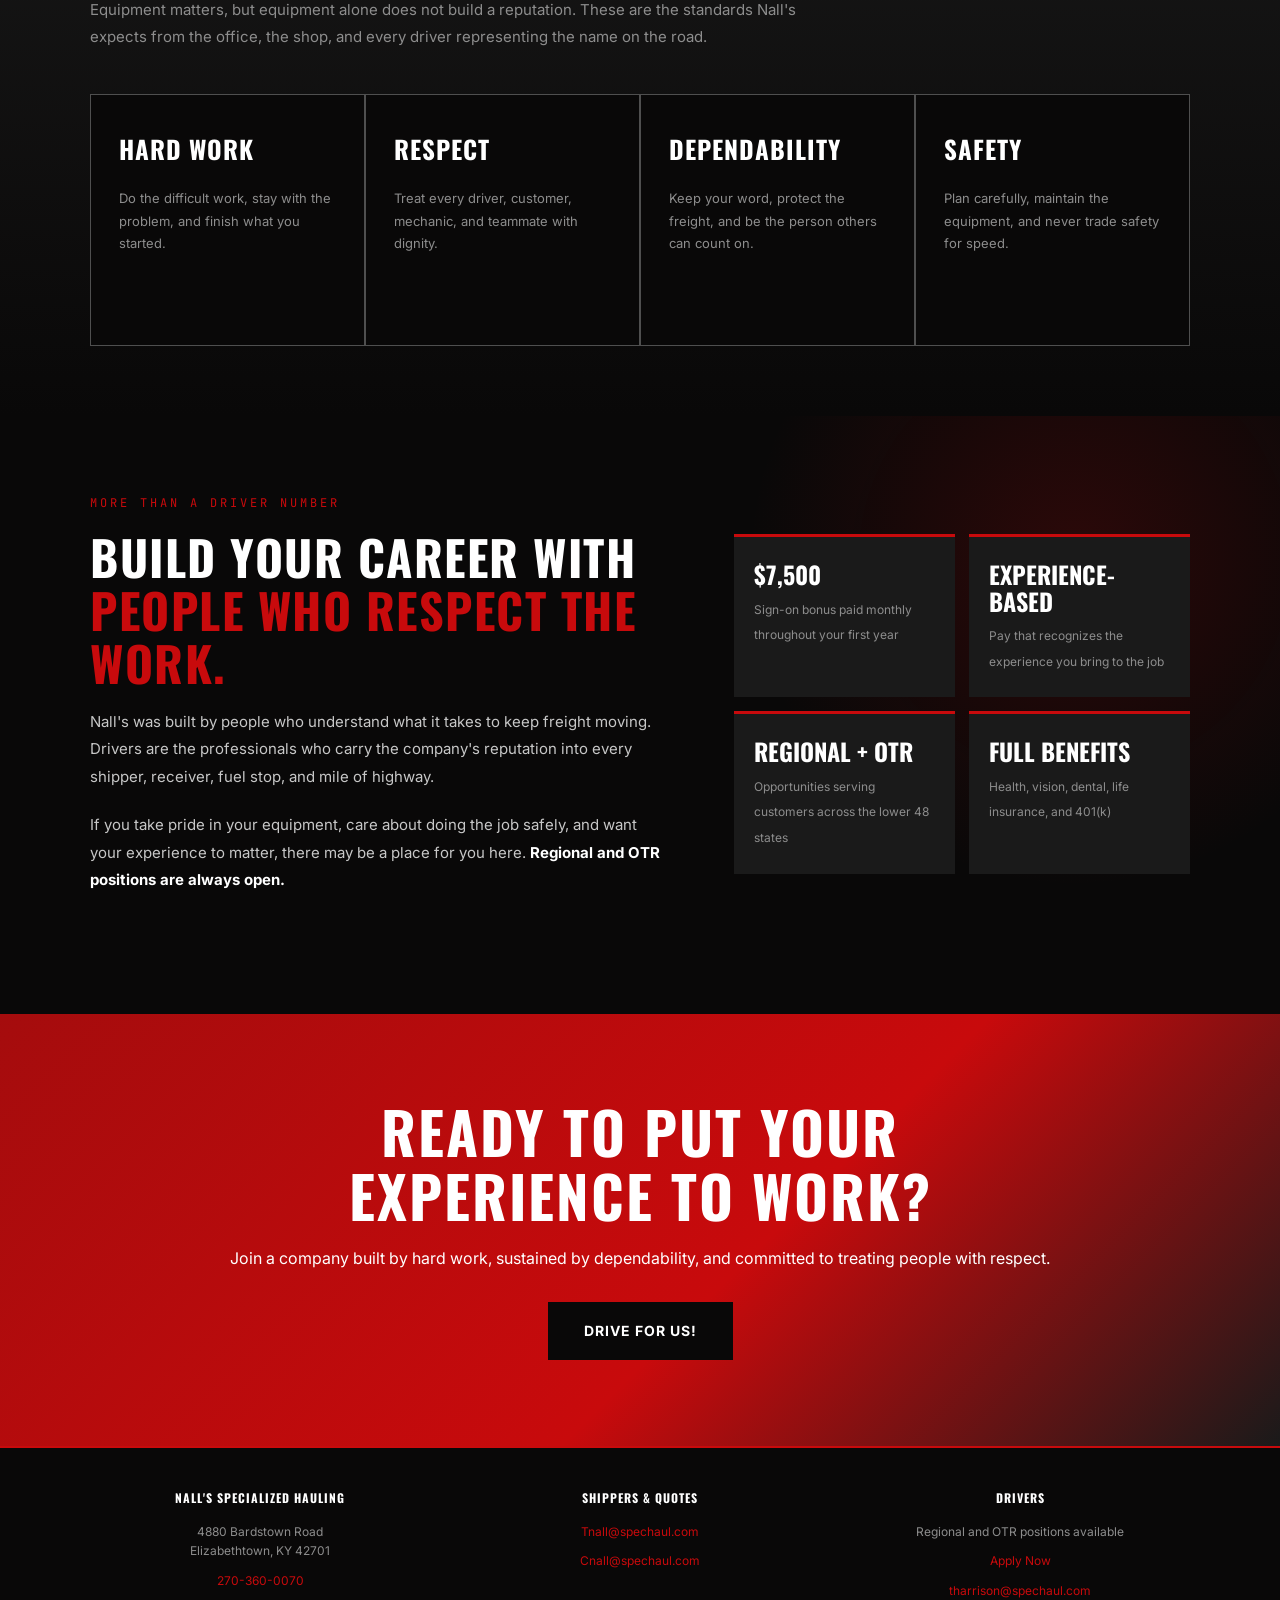
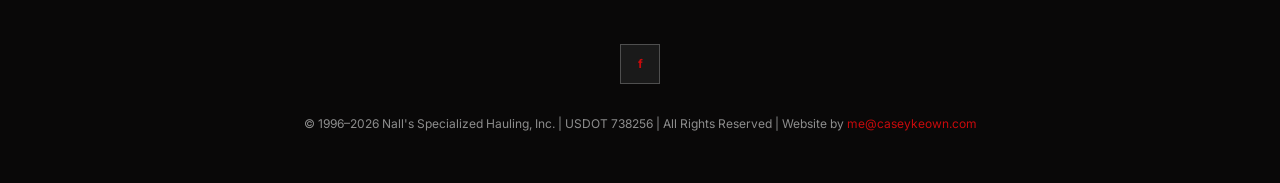
==== commit 8ff1ab83: "Replace About hero image with local video" ====
--- a/About/index.html
+++ b/About/index.html
@@ -287,13 +287,29 @@
             display: flex;
             align-items: flex-start;
             overflow: hidden;
-            background-image:
+            background: var(--black);
+        }
+
+        .about-hero-video {
+            position: absolute;
+            inset: 0;
+            z-index: 0;
+            width: 100%;
+            height: 100%;
+            object-fit: cover;
+            object-position: center 30%;
+            pointer-events: none;
+        }
+
+        .about-hero::after {
+            content: '';
+            position: absolute;
+            inset: 0;
+            z-index: 1;
+            background:
                 linear-gradient(90deg, rgba(9, 8, 8, 0.96) 0%, rgba(9, 8, 8, 0.76) 48%, rgba(9, 8, 8, 0.30) 100%),
-                linear-gradient(0deg, rgba(9, 8, 8, 0.96) 0%, transparent 50%),
-                url('assets/images/nasa-truck.jpg');
-            background-position: center 30%;
-            background-repeat: no-repeat;
-            background-size: cover;
+                linear-gradient(0deg, rgba(9, 8, 8, 0.96) 0%, transparent 50%);
+            pointer-events: none;
         }
 
         .about-hero::before {
@@ -306,11 +322,12 @@
             font-size: clamp(110px, 19vw, 280px);
             font-weight: 700;
             line-height: 1;
+            z-index: 2;
         }
 
         .about-hero-inner {
             position: relative;
-            z-index: 2;
+            z-index: 3;
             width: 100%;
             max-width: 1180px;
             margin: 0 auto;
@@ -803,10 +820,8 @@
             .story-layout,
             .driver-inner,
             .anniversary-inner { grid-template-columns: 1fr; gap: 48px; }
-            .about-hero {
-                min-height: 700px;
-                background-position: 43% 30%;
-            }
+            .about-hero { min-height: 700px; }
+            .about-hero-video { object-position: 43% 30%; }
             .about-hero-inner { padding-top: 42px; }
             .about-hero h1 { max-width: 720px; font-size: clamp(46px, 9vw, 70px); }
             .anniversary-figure { max-width: 496px; margin: 0 auto; }
@@ -899,7 +914,8 @@
 
         @media (max-width: 768px) {
             header .logo img { height: 34px; }
-            .about-hero { min-height: 740px; background-position: 43% top; }
+            .about-hero { min-height: 740px; }
+            .about-hero-video { object-position: 43% top; }
             .about-hero-inner { padding: 30px 20px 0; }
             .anniversary-section { padding: 68px 20px; }
             .section { padding: 70px 20px; }
@@ -967,6 +983,9 @@
 
     <main id="main-content">
         <section class="about-hero">
+            <video class="about-hero-video" autoplay muted loop playsinline preload="auto" aria-hidden="true">
+                <source src="assets/images/CAK_3395_VP9.webm" type="video/webm">
+            </video>
             <div class="about-hero-inner">
                 <span class="eyebrow">One Truck // One Dream // Thirty Years</span>
                 <h1>Built on hard work.<br><span>Driven by respect.</span></h1>
--- a/assets/site-nav.css
+++ b/assets/site-nav.css
@@ -81,6 +81,7 @@
     min-height: var(--site-header-height);
     padding: 0 clamp(16px, 3vw, 44px);
     display: flex;
+    flex-direction: row;
     align-items: center;
     justify-content: space-between;
     gap: clamp(18px, 2.5vw, 38px);
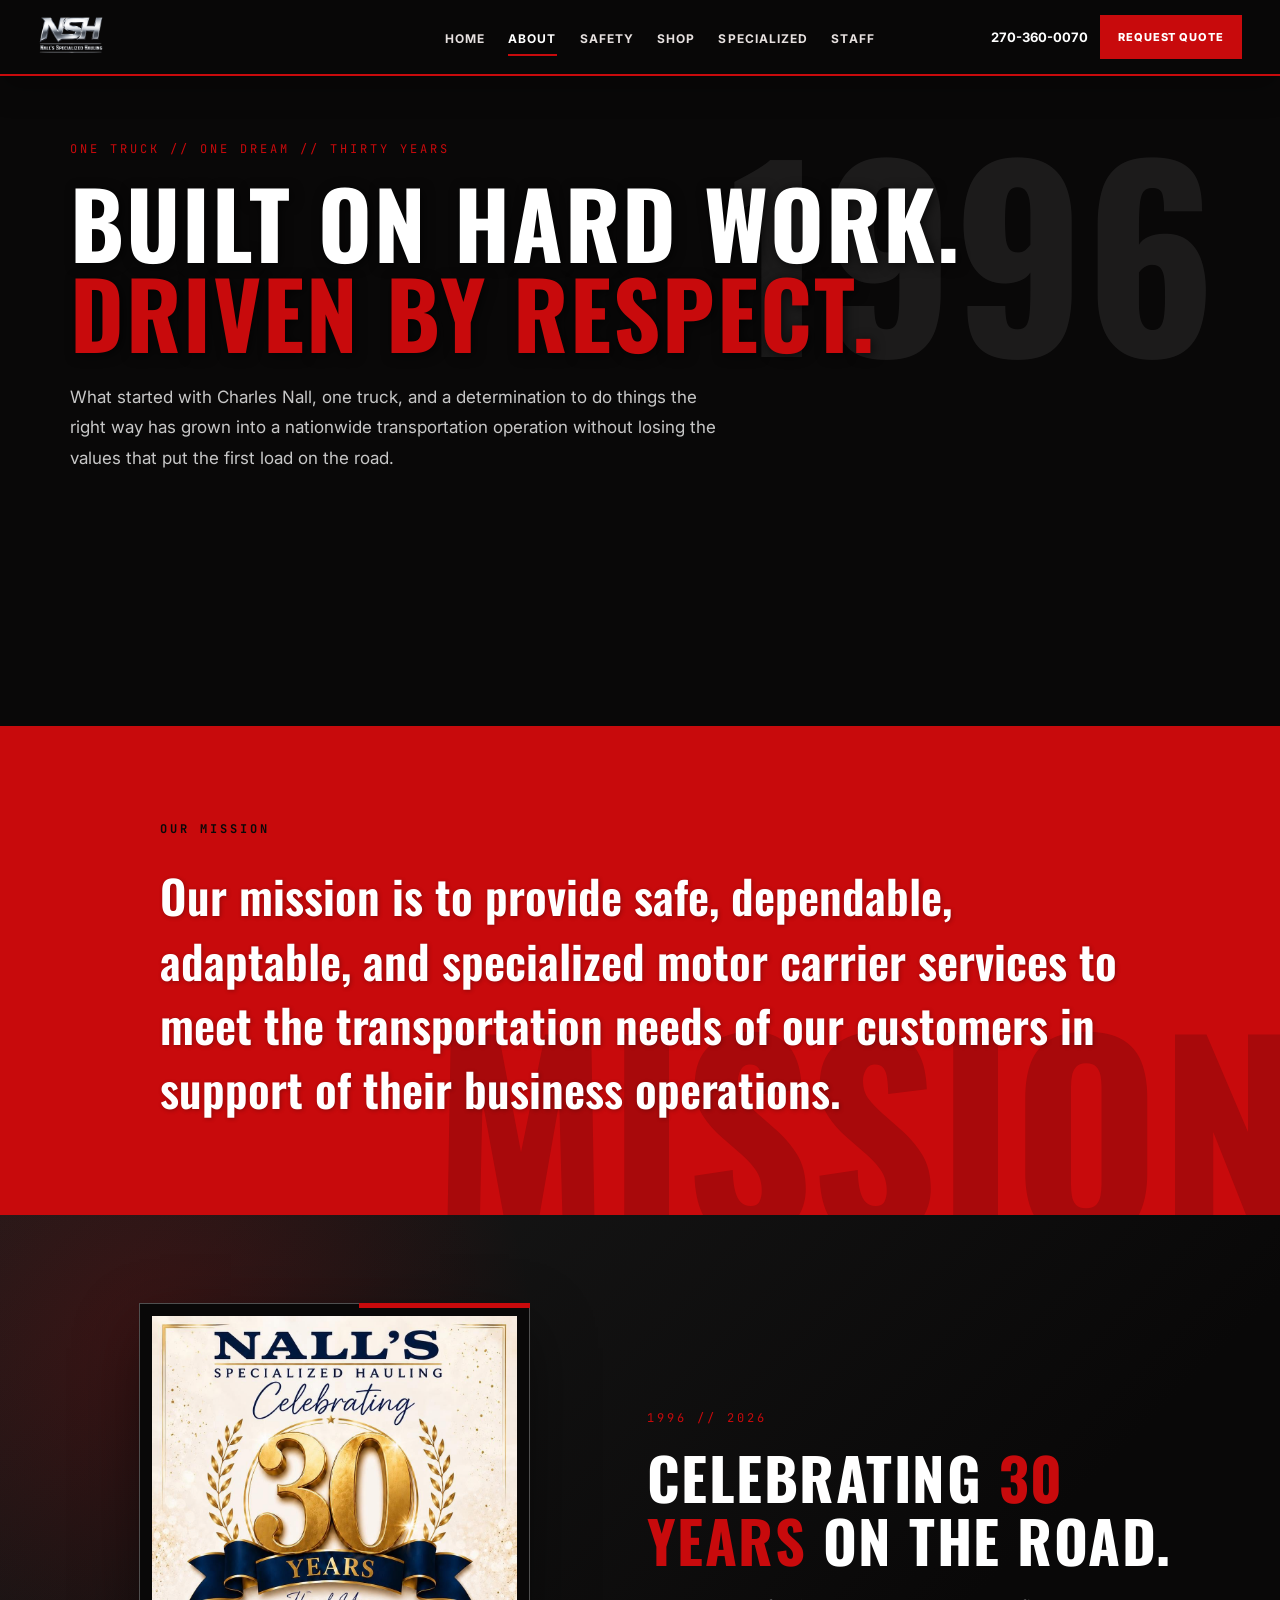
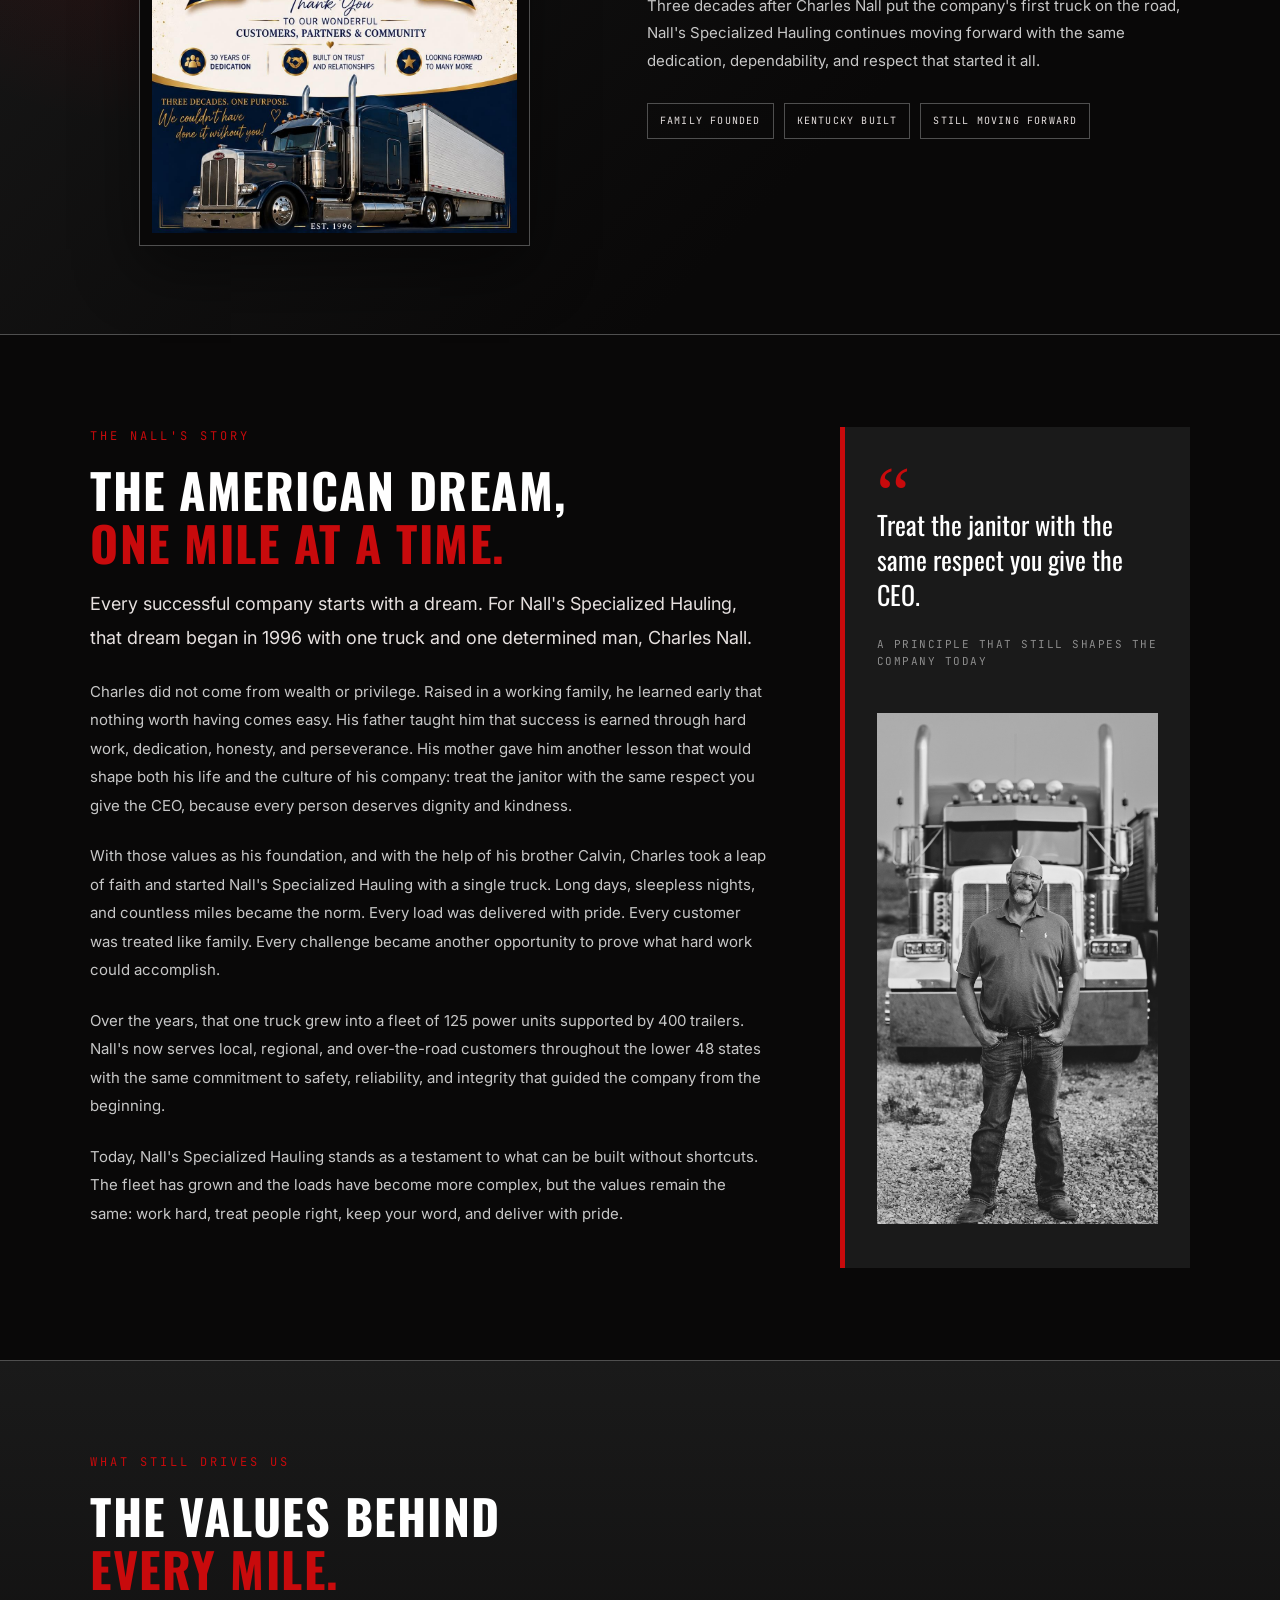
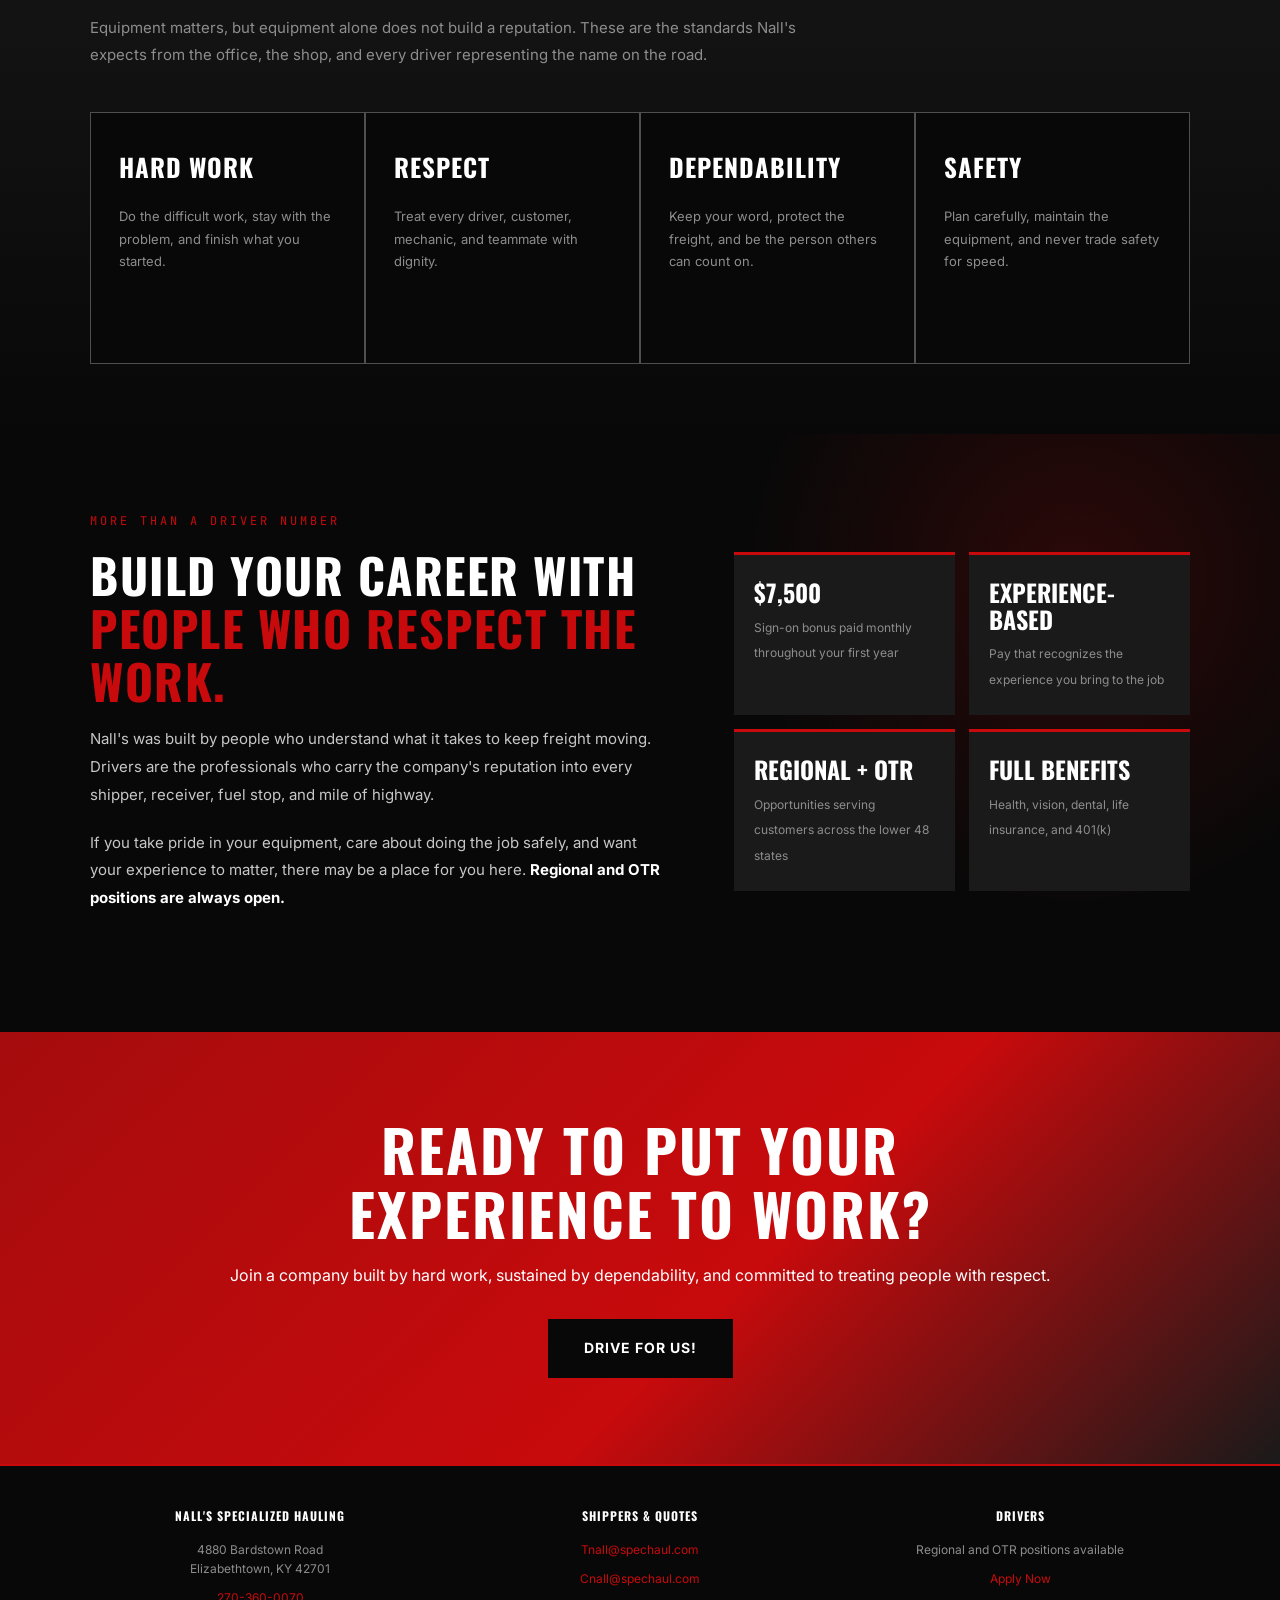
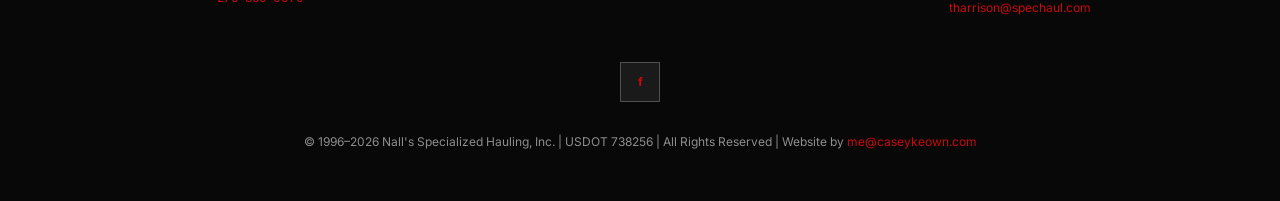
==== commit 1be5f935: "Replace About founder photo" ====
--- a/About/index.html
+++ b/About/index.html
@@ -526,13 +526,8 @@
         }
 
         .founder-photo {
-            width: calc(100% - 24px);
-            margin: 42px auto 8px;
-            transform: rotate(10deg);
-            transform-origin: center;
-            opacity: 0.88;
-            filter: saturate(0.9) contrast(0.96);
-            box-shadow: 0 22px 44px rgba(0, 0, 0, 0.5);
+            width: 100%;
+            margin: 42px 0 8px;
         }
 
         .founder-photo img {
@@ -1039,10 +1034,10 @@
                     <blockquote>Treat the janitor with the same respect you give the CEO.</blockquote>
                     <p>A principle that still shapes the company today</p>
                     <figure class="founder-photo">
-                        <img src="assets/images/charles-nall.png"
-                             alt="Nall’s Specialized Hauling founder Charles Nall of Hardin County, KY"
-                             width="1513"
-                             height="1040"
+                        <img src="assets/images/Charles-ceo.jpeg"
+                             alt="Charles Nall, founder and CEO of Nall’s Specialized Hauling"
+                             width="982"
+                             height="1783"
                              loading="lazy">
                     </figure>
                 </aside>
